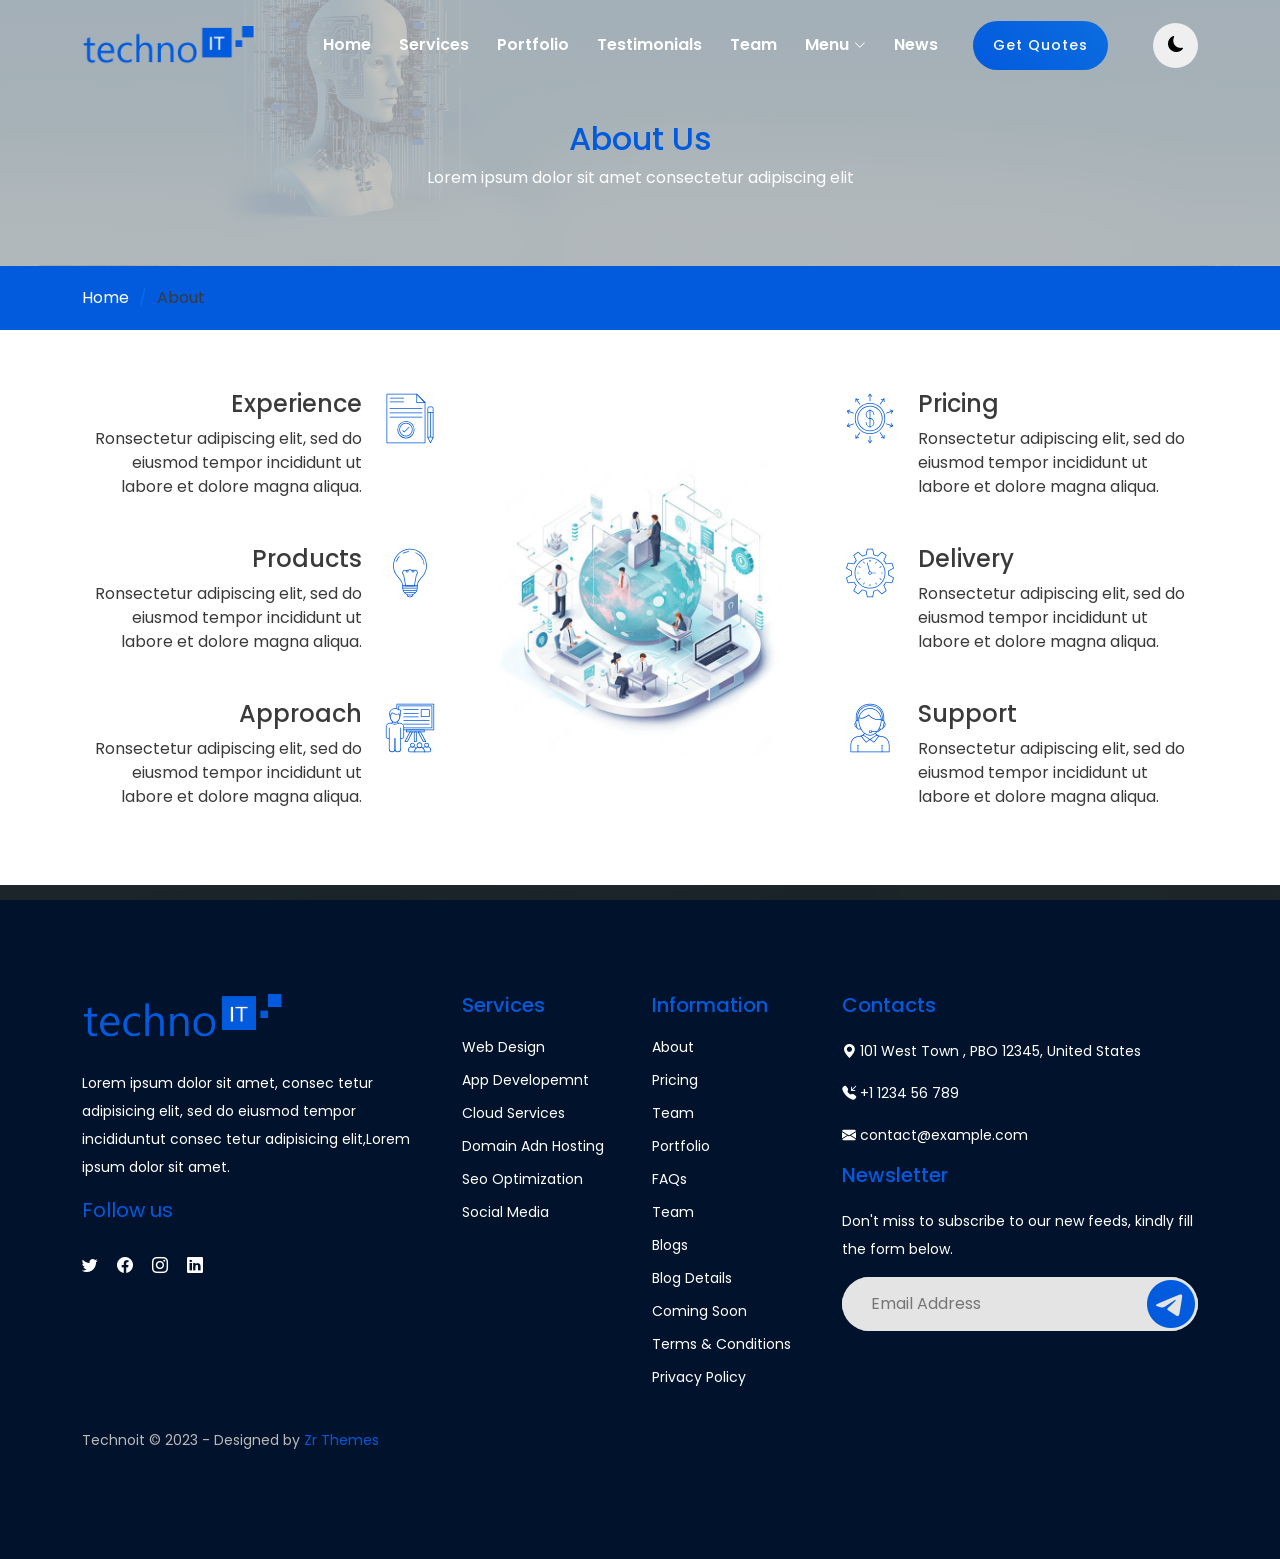
==== about.html @ 271ff6f7 "a" ====
<!DOCTYPE html>
<html lang="zxx">
  <head>
  <meta charset="utf-8">
  <meta content="width=device-width, initial-scale=1.0" name="viewport">

  <title>Technoit - IT Solutions & Business Services Multipurpose Responsive Website Template</title>
  <meta content="" name="Technoit - IT Solutions & Business Services Multipurpose Responsive Website Template">
  <meta name="description" content="Technoit - IT Solutions & Business Services Multipurpose Responsive Website Template">
  <meta http-equiv="X-UA-Compatible" content="ie=edge">
  <meta content="" name="ZRTHEMES">

  <!-- Favicons -->
  <link href="assets/images/favicon.png" rel="icon">
  <link href="assets/images/apple-touch-icon.png" rel="apple-touch-icon">

  <!-- Google Fonts -->
  <link href="https://fonts.googleapis.com/css2?family=Open+Sans:ital,wght@0,300;0,400;0,500;0,600;0,700;1,300;1,400;1,600;1,700&amp;family=Montserrat:ital,wght@0,300;0,400;0,500;0,600;0,700;1,300;1,400;1,500;1,600;1,700&amp;family=Raleway:ital,wght@0,300;0,400;0,500;0,600;0,700;1,300;1,400;1,500;1,600;1,700&amp;display=swap" rel="stylesheet">
  <link rel="preconnect" href="https://fonts.googleapis.com">
  <link rel="preconnect" href="https://fonts.gstatic.com" crossorigin="">
  <link href="https://fonts.googleapis.com/css2?family=Oswald:wght@500&amp;display=swap" rel="stylesheet">
  <link href="https://fonts.googleapis.com/css2?family=Poppins:wght@300;400&amp;display=swap" rel="stylesheet">
  <!-- Vendor CSS Files -->
  <link href="assets/vendor/aos/aos.css" rel="stylesheet">
  <link href="assets/stylesheets/font-awesome.min.css" rel="stylesheet">
  <link href="assets/vendor/swiper/swiper-bundle.min.css" rel="stylesheet">
  <link href="assets/vendor/glightbox/css/glightbox.min.css" rel="stylesheet">
  <link href="assets/vendor/bootstrap/css/bootstrap.min.css" rel="stylesheet">
  <link href="assets/vendor/bootstrap-icons/bootstrap-icons.css" rel="stylesheet">
  <!-- Main CSS File -->
  <link href="assets/stylesheets/styles.css" rel="stylesheet">


</head>

<body>

  <header id="header" class="header d-flex align-items-center sticked stikcy-menu">
    <div class="container-fluid container-xl d-flex align-items-center justify-content-between">
      <a href="index.html" class="logo d-flex align-items-center">
        <img src="assets/images/logo.png" alt="logo">
      </a>
      <nav id="navbar" class="navbar">
        <ul>
          <li><a href="index.html" class="">Home</a></li>
          <li><a href="services.html" class="">Services</a></li>
          <li><a href="portfolio.html" class="">Portfolio</a></li>
          <li><a href="testimonials.html" class="">Testimonials</a></li>
          <li><a href="team.html" class="">Team</a></li>
          <li class="dropdown"><a href="#"><span>Menu</span> <i class="bi bi-chevron-down dropdown-indicator"></i></a>
            <ul>
              <li><a href="about.html">About</a></li>
              <li><a href="packages.html">Pricing</a></li>
              <li><a href="faqs.html">FAQs</a></li>
              <li><a href="privacy-policy.html">Terms &amp; Conditions</a></li>
              <li><a href="privacy-policy.html">Privacy Policy</a></li>
              <li><a href="blogs.html">Blogs</a></li>
              <li><a href="blog-details.html">Blog Detail Page</a></li>
            </ul>
          </li>
          <li><a href="blogs.html">News</a></li>
        </ul>
      </nav><!-- .navbar -->
      <a href="contact.html" class="btn-get-started hide-on-mobile">Get Quotes</a>
      <button id="darkmode-button"><i class="bi bi-moon-fill"></i></button>
      <i class="mobile-nav-toggle mobile-nav-show bi bi-list"></i>
      <i class="mobile-nav-toggle mobile-nav-hide d-none bi bi-x"></i>
    </div>
  </header>
  <!-- End Header -->

  <!--  Breadcrumbs  -->
  <div class="breadcrumbs">
    <div class="page-header d-flex align-items-center">
      <div class="container position-relative">
        <div class="row d-flex justify-content-center">
          <div class="col-lg-6 text-center">
            <h2>About Us</h2>
            <p>Lorem ipsum dolor sit amet consectetur adipiscing elit</p>
          </div>
        </div>
      </div>
    </div>
    <nav>
      <div class="container">
        <ol>
          <li><a href="index.html">Home</a></li>
          <li>About</li>
        </ol>
      </div>
    </nav>
  </div><!-- End Breadcrumbs -->

  <main id="main">

    <div class="single-page">
      
      <!-- Featured -->
    <section>
      <div class="container" id="featured">
       <div class="row">
        <!-- start  left -->
        <div class="col-md-4 left">
          <div class="list-wrap" data-aos="fade-up" data-aos-delay="100">
            <div class="description">
              <h4>Experience</h4>
              <p>Ronsectetur adipiscing elit, sed do eiusmod tempor incididunt ut labore et dolore magna aliqua.</p>
            </div>
              <div class="icon">
                <img src="assets/images/icons/icon-1.svg" alt="icon">
              </div>
           </div>
          
          <div class="list-wrap" data-aos="fade-up" data-aos-delay="400">
            <div class="description">
              <h4>Products</h4>
              <p>Ronsectetur adipiscing elit, sed do eiusmod tempor incididunt ut labore et dolore magna aliqua.</p>
            </div>
              <div class="icon">
                <img src="assets/images/icons/icon-2.svg" alt="icon">
              </div>
         </div>
          
          
          <div class="list-wrap" data-aos="fade-up" data-aos-delay="500">
            <div class="description">
              <h4>Approach</h4>
              <p>Ronsectetur adipiscing elit, sed do eiusmod tempor incididunt ut labore et dolore magna aliqua.</p>
            </div>
            <div class="icon">
              <img src="assets/images/icons/icon-3.svg" alt="icon">
            </div>
          </div>
        </div>
        <!-- end  left -->
         
        <!-- start  center -->
        <div class="col-md-4 p-4 p-sm-5 center">
          <div class="list-center-wrap" data-aos="fade-up" data-aos-delay="100">
            <div class="center-icon">
              <img src="assets/images/features.jpg" alt="icon">
            </div>
          </div>
        </div>
        <!-- end  center -->
        <!-- start  right -->
        <div class="col-md-4 right">
          <div class="list-wrap" data-aos="fade-up" data-aos-delay="100">
            <div class="icon">
              <img src="assets/images/icons/icon-4.svg" alt="icon">
            </div>
            <div class="description">
              <h4>Pricing</h4>
              <p>Ronsectetur adipiscing elit, sed do eiusmod tempor incididunt ut labore et dolore magna aliqua.</p>
            </div>
         </div>
          
          <div class="list-wrap" data-aos="fade-up" data-aos-delay="200">
            <div class="icon">
              <img src="assets/images/icons/icon-5.svg" alt="icon">
            </div>
            <div class="description">
              <h4>Delivery</h4>
              <p>Ronsectetur adipiscing elit, sed do eiusmod tempor incididunt ut labore et dolore magna aliqua.</p>
            </div>
          </div>
          
          
          <div class="list-wrap" data-aos="fade-up" data-aos-delay="500">
            <div class="icon">
              <img src="assets/images/icons/icon-6.svg" alt="icon">
            </div>
            <div class="description">
              <h4>Support</h4>
              <p>Ronsectetur adipiscing elit, sed do eiusmod tempor incididunt ut labore et dolore magna aliqua.</p>
            </div>
           </div>
        </div>
        <!-- end  right -->
       </div>
      
     </div>
 </section>
 <!-- Featured -->

    </div>

  </main><!-- End #main -->

  <!--  Footer  -->
  <footer id="footer" class="footer-section">
    <div class="container">
        <div class="footer-content pt-5 pb-5">
            <div class="row">
                <div class="col-xl-4 col-lg-4 mb-50">
                    <div class="footer-widget">
                        <div class="footer-logo">
                            <a href="index.html" class="logo d-flex align-items-center">
                              <img src="assets/images/logo.png" alt="logo">
                            </a>
                        </div>
                        <div class="footer-text">
                            <p>Lorem ipsum dolor sit amet, consec tetur adipisicing elit, sed do eiusmod tempor incididuntut consec tetur adipisicing
                            elit,Lorem ipsum dolor sit amet.</p>
                        </div>
                        <div class="footer-social-icon">
                            <span>Follow us</span>
                            <a href="#" class="twitter"><i class="bi bi-twitter"></i></a>
                            <a href="#" class="facebook"><i class="bi bi-facebook"></i></a>
                            <a href="#" class="instagram"><i class="bi bi-instagram"></i></a>
                            <a href="#" class="linkedin"><i class="bi bi-linkedin"></i></a>
                        </div>
                    </div>
                </div>
                
                <div class="col-lg-2 col-md-6 col-sm-12 footer-column">
                      <div class="service-widget footer-widget">
                        <div class="footer-widget-heading">
                            <h3>Services</h3>
                        </div>
                          <ul class="list">
                              <li><a href="services.html">Web Design</a></li>
                              <li><a href="services.html">App Developemnt</a></li>
                              <li><a href="services.html">Cloud Services</a></li>
                              <li><a href="services.html">Domain adn Hosting</a></li>
                              <li><a href="services.html">Seo Optimization</a></li>
                              <li><a href="services.html">Social Media</a></li>
                          </ul>
                      </div>
                  </div>
                  <div class="col-lg-2 col-md-6 col-sm-12 footer-column">
                      <div class="service-widget footer-widget">
                        <div class="footer-widget-heading">
                            <h3>Information</h3>
                        </div>
                          <ul class="list">
                            <li><a href="about.html">About</a></li>
                            <li><a href="packages.html">Pricing</a></li>
                            <li><a href="team.html">Team</a></li>
                            <li><a href="porfolio.html">Portfolio</a></li>
                            <li><a href="faq.html">FAQs</a></li>
                            <li><a href="team.html">Team</a></li>
                            <li><a href="blogs.html">Blogs</a></li>
                            <li><a href="blogs-details.html">Blog Details</a></li>
                            <li><a href="coming-soon.html">Coming Soon</a></li>
                            <li><a href="privacy-policy.html">Terms & Conditions</a></li>
                            <li><a href="privacy-policy.html">Privacy Policy</a></li>
                          </ul>
                      </div>
                  </div>
                <div class="col-xl-4 col-lg-4 col-md-6 mb-50">
                    <div class="contact-widget footer-widget">
                        <div class="footer-widget-heading">
                            <h3>Contacts</h3>
                        </div>
                          <div class="footer-text">
                              <p><i class="bi bi-geo-alt-fill mr-15"></i> 101 West Town , PBO 12345, United States</p>
                              <p><i class="bi bi-telephone-inbound-fill mr-15"></i> +1 1234 56 789</p>
                              <p><i class="bi bi-envelope-fill mr-15"></i> contact@example.com</p>
                          </div>
                    </div>
                    <div class="footer-widget">
                        <div class="footer-widget-heading">
                            <h3>Newsletter</h3>
                        </div>
                        <div class="footer-text mb-25">
                            <p>Don't miss to subscribe to our new feeds, kindly fill the form below.</p>
                        </div>
                        <div class="subscribe-form">
                            <form action="#">
                                <input type="text" placeholder="Email Address">
                                <button><i class="bi bi-telegram"></i></button>
                            </form>
                        </div>
                    </div>
                </div>
            </div>
            <div class="row">
                <div class="col-xl-6 col-lg-6 text-left text-lg-left">
                    <div class="copyright-text">
                        <p>Technoit © 2023 - Designed by <a href="https://www.templatemonster.com/authors/zrthemes/">Zr Themes</a></p>
                    </div>
                </div>
            </div>
        </div>
    </div>
  </footer>
  <!-- End Footer -->

  <a href="#" class="scroll-top d-flex align-items-center justify-content-center active">
    <i class="bi bi-arrow-up-short"></i>
  </a>

  <div id="preloader"></div>

  <!-- Vendor JS Files -->
  <script src="assets/javascripts/jquery.min.js"></script>
  <script src="assets/vendor/glightbox/js/glightbox.min.js"></script>
  <script src="assets/vendor/bootstrap/js/bootstrap.bundle.min.js"></script>
  <script src="assets/vendor/aos/aos.js"></script>
  <script src="assets/vendor/swiper/swiper-bundle.min.js"></script>
  <script src="assets/javascripts/plugins.js"></script>
  <script src="assets/javascripts/purecounter_vanilla.js"></script>
  <script src="assets/javascripts/validator.min.js"></script>
  <script src="assets/javascripts/contactform.js"></script>
  <script src="assets/javascripts/particles.min.js"></script>
  <script src="assets/javascripts/script.js"></script>

  <!-- Template Main JS File -->
  <script src="assets/javascripts/main.js"></script>



</body></html>
---- assets/stylesheets/styles.css ----
/*------------------------------------------------------------
    Template name    : Technoit - IT Solutions & Business Services Multipurpose Responsive Website Template
    Author           : ZRTHEMES
    Version          : 2.0
    File Description : Main css file of the template
--------------------------------------------------------------*/

/*--------------------------------------------------------------
# General
--------------------------------------------------------------*/

:root {
  --font-default:
  'Poppins', sans-serif;
  --font-primary:
  'Poppins', sans-serif;
  --font-secondary:
  'Poppins', sans-serif;
  scroll-behavior: smooth;
  --color-bg: #025add;
  --hero-overlay-color: transparent;
  --menu-color: #ffffff;
  --theme-color: #025add;
  --border-color: #e2e2e2;
  --theme-color-dark: #f8f8f8;
  --text-color: #3a3a3a;
  --hero-text-color: #ffffff;
  --text-white-color: #ffffff;
  --text-grey-color: #3a3a3a;
  --text-theme-color: #025add;
  --light-color: #ffffff;
  --color-default: #3a3a3a;
  --color-primary: #025add;
  --color-secondary: #0c6de0;
  --color-start: #3a3a3a;
  --color-end: #3a3a3a;
  --hero-card-bg: rgb(228 227 223 / 17%);
  --box-shadow-color: rgb(82 90 101 / 10%);
}

:root.dark {
  --menu-color-bg: #565656;
  --color-bg: #000000;
  --hero-overlay-color: #000000;
  --menu-color: #ffffff;
  --theme-color: #000000;
  --border-color: #14929a;
  --theme-color-dark: #2c2c2c;
  --text-color: #ffffff;
  --hero-text-color: #ffffff;
  --text-white-color: #ffffff;
  --text-grey-color: #565656;
  --text-theme-color: #14929a;
  --light-color: #000000;
  --color-default: #000000;
  --color-primary: #000000;
  --color-secondary: #000000;
  --color-start: #000000;
  --color-end: #000000;
  --hero-card-bg: rgb(0 0 0 / 83%);
  --box-shadow-color: rgb(20 146 154 / 49%);
}

body {
  font-family: var(--font-default);
  color: var(--text-color);
  background: var(--theme-color);
  transition: 0.5s background ease;
}

body.dark {
  --menu-color-bg: #ffffff;
  --color-bg: #000000;
  --hero-overlay-color: #000000;
  --menu-color: #ffffff;
  --border-color: #025add;
  --theme-color-dark: #151515;
  --text-color: #ffffff;
  --text-white-color: #ffffff;
  --text-grey-color: #565656;
  --text-theme-color: #025add;
  --light-color: #000000;
  --color-default: #000000;
  --color-secondary: #0c6de0;
  --color-start: #000000;
  --color-end: #000000; 
  --hero-card-bg: rgb(0 0 0 / 83%);
  --box-shadow-color: rgb(12 109 224 / 69%);
}


#darkmode-button{
    border-radius: 50%;
    border: none;
    outline: none;
    display: grid;
    place-items: center;
    width: 45px;
    height: 45px;
    margin-left: 10px;
}

a {
  color: var(--color-primary);
  text-decoration: none;
}

a:hover {
  color: var(--color-primary);
  text-decoration: none;
}

h1,
h2,
h3,
h4,
h5,
h6 {
  font-family: var(--font-primary);
}

.toggle-container {
  position: relative;
}

.theme-btn {
  width: 6em;
  height: 6em;
  padding: 0.5em;
  border-radius: 50%;
  cursor: pointer;
  border: none;
  background-color: transparent;
}

.theme-btn img {
  height: 100%;
  width: 100%;
  object-fit: cover;
}

.theme-btn.light {
  display: none;
}

.dark .theme-btn.dark {
  display: none;
}

.dark .theme-btn.light {
  display: block;
}

.hide-on-mobile{
  display: block;
}

/*--------------------------------------------------------------
# Sections & Section Header
--------------------------------------------------------------*/
section {
  padding: 60px 0;
  overflow: hidden;
}

.section{
  padding: 60px 0;
  overflow: hidden;
  background: var(--light-color);
}

.section-grey{
  padding: 90px 0;
  overflow: hidden;
  background: var(--theme-color-dark);
}

.sections-bg {
  background-color: var(--theme-color-dark);
}

.section-header {
  text-align: center;
  padding-bottom: 60px;
}

.section-header h2 {
  font-size: 32px;
  position: relative;
  color: var(--color-primary);
}

.section-header p {
  margin-bottom: 0;
  color: #b8651d;
}

img {
  transition: 0.3s;
}

img:hover {
  transform: scale(1.1);
}

.fill-btn{
  font-family: var(--font-primary);
  font-weight: 500;
  font-size: 15px;
  letter-spacing: 1px;
  display: inline-block;
  padding: 14px 40px;
  border-radius: 50px;
  border: 0;
  transition: 0.3s;
  color: var(--text-white-color);
  background: linear-gradient(45deg, var(--color-primary), var(--color-secondary));
  box-shadow: 0 0 15px rgba(0, 0, 0, 0.08);
}

.fill-btn:hover {background: linear-gradient(45deg, var(--color-secondary), var(--color-primary));color: var(--text-white-color);}

/*--------------------------------------------------------------
# Breadcrumbs
--------------------------------------------------------------*/
.breadcrumbs .page-header {
  padding: 120px 0 60px 0;
  min-height: 20vh;
  background: url(../images/page-header-bg.png) center bottom;
  background-size: cover;
  border-radius: 0px;
  overflow: hidden;
  position: relative;
}
.breadcrumbs .page-header:before {
    content: "";
    position: absolute;
    left: 0;
    bottom: 0;
    top: 0;
    right: 0;
    width: 100%;
    height: 100%;
    background: linear-gradient(360deg,var(--light-color), var(--light-color));
    z-index: 0;
    opacity: 0.6;
}

.breadcrumbs .page-header h2 {
  color: var(--color-primary);
}

.breadcrumbs .page-header p {
  color: var(--menu-color);
}

.breadcrumbs nav {
  background-color: var(--theme-color);
  padding: 20px 0;
}

.breadcrumbs nav ol {
  display: flex;
  flex-wrap: wrap;
  list-style: none;
  margin: 0;
  padding: 0;
  font-size: 16px;
  color: var(--color-default);
}

.breadcrumbs nav ol a {
  color: var(--text-white-color);
  transition: 0.3s;
}

.breadcrumbs nav ol a:hover {
  text-decoration: underline;
}

.breadcrumbs nav ol li+li {
  padding-left: 10px;
}

.breadcrumbs nav ol li+li::before {
  display: inline-block;
  padding-right: 10px;
  color: var(--color-secondary);
  content: "/";
}

/*--------------------------------------------------------------
# Scroll top button
--------------------------------------------------------------*/
.scroll-top {
  position: fixed;
  visibility: hidden;
  opacity: 0;
  right: 15px;
  bottom: -15px;
  z-index: 99999;
  background: var(--color-primary);
  width: 44px;
  height: 44px;
  border-radius: 50px;
  transition: all 0.4s;
}

.scroll-top i {
  font-size: 24px;
  color: #fff;
  line-height: 0;
}

.scroll-top:hover {
  background: rgb(16 16 16 / 80%);
  color: #fff;
}

.scroll-top.active {
  visibility: visible;
  opacity: 1;
  bottom: 15px;
}

/*--------------------------------------------------------------
# Preloader
--------------------------------------------------------------*/
#preloader {
  position: fixed;
  inset: 0;
  z-index: 999999;
  overflow: hidden;
  background: var(--color-primary);
  transition: all 0.6s ease-out;
}

#preloader:before {
  content: "";
  position: fixed;
  top: calc(48% - 3px);
  left: calc(48% - 3px);
  border: 2px solid #fff;
  border-color: var(--light-color) transparent var(--light-color) transparent;
  border-radius: 50%;
  width: 60px;
  height: 60px;
  -webkit-animation: animate-preloader 1.5s linear infinite;
  animation: animate-preloader 1.5s linear infinite;
}

@-webkit-keyframes animate-preloader {
  0% {
    transform: rotate(0deg);
  }

  100% {
    transform: rotate(360deg);
  }
}

@keyframes animate-preloader {
  0% {
    transform: rotate(0deg);
  }

  100% {
    transform: rotate(360deg);
  }
}

/*--------------------------------------------------------------
# Disable aos animation delay on mobile devices
--------------------------------------------------------------*/
@media screen and (max-width: 768px) {
  [data-aos-delay] {
    transition-delay: 0 !important;
  }
  .hide-on-mobile{
    display: none !important;
  }
}

/*--------------------------------------------------------------
# Header
--------------------------------------------------------------*/
.topbar {
  background: #00796b;
  height: 40px;
  font-size: 14px;
  transition: all 0.5s;
  color: #fff;
  padding: 0;
}

.topbar .contact-info i {
  font-style: normal;
  color: #fff;
  line-height: 0;
}

.topbar .contact-info i a,
.topbar .contact-info i span {
  padding-left: 5px;
  color: #fff;
}

@media (max-width: 575px) {

  .topbar .contact-info i a,
  .topbar .contact-info i span {
    font-size: 13px;
  }
}

.topbar .contact-info i a {
  line-height: 0;
  transition: 0.3s;
}

.topbar .contact-info i a:hover {
  color: #fff;
  text-decoration: underline;
}

.topbar .social-links a {
  color: rgba(255, 255, 255, 0.7);
  line-height: 0;
  transition: 0.3s;
  margin-left: 20px;
}

.topbar .social-links a:hover {
  color: #fff;
}

.header {
  transition: all 0.5s;
  z-index: 997;
  height: 90px;
}

.header.sticked {
  position: fixed;
  top: 0;
  right: 0;
  left: 0;
  height: 90px;
}

.header .logo img {
  max-height: 40px;
  margin-right: 6px;
}

.header.stikcy-menu {
  background: var(--light-color);
}
.header.stikcy-menu .logo h1{
  color: var(--color-primary);
}

.header .logo h1 {
  font-size: 30px;
  margin: 0;
  letter-spacing: 0.8px;
  color: var(--color-primary);
  font-family: var(--font-primary);
}

.header .logo h1 span {
  color: var(--color-primary);
}

.sticked-header-offset {
  margin-top: 0;
}

section {background: var(--light-color);}

/*--------------------------------------------------------------
# Desktop Navigation
--------------------------------------------------------------*/
@media (min-width: 1280px) {
  .navbar {
    padding: 0;
  }

  .navbar ul {
    margin: 0;
    padding: 0;
    display: flex;
    list-style: none;
    align-items: center;
  }

  .navbar li {
    position: relative;
  }

  .navbar>ul>li {
    white-space: nowrap;
    padding: 10px 0 10px 28px;
  }

  .navbar a,
  .navbar a:focus {
    display: flex;
    align-items: center;
    justify-content: space-between;
    font-family: var(--font-secondary);
    font-size: 16px;
    font-weight: 600;
    color: var(--menu-color);
    white-space: nowrap;
    transition: 0.3s;
    position: relative;
  }

  .stikcy-menu .navbar a{
    color: var(--text-color);
  }

  .navbar a i,
  .navbar a:focus i {
    font-size: 12px;
    line-height: 0;
    margin-left: 5px;
  }

  .navbar a:hover:before,
  .navbar li:hover>a:before,
  .navbar .active:before {
    visibility: visible;
    width: 100%;
  }

  .navbar a:hover,
  .navbar .active,
  .navbar .active:focus,
  .navbar li:hover>a {
    color: var(--color-primary);
  }

  .navbar .dropdown ul {
    display: block;
    position: absolute;
    left: 28px;
    top: calc(100% + 30px);
    margin: 0;
    padding: 10px 0;
    z-index: 99;
    opacity: 0;
    visibility: hidden;
    background: var(--light-color);
    box-shadow: 0px 0px 30px rgba(127, 137, 161, 0.25);
    transition: 0.3s;
    border-radius: 0px;
  }

  .navbar .dropdown ul li {
    min-width: 200px;
  }

  .navbar .dropdown ul a {
    padding: 10px 20px;
    font-size: 15px;
    font-weight: 400;
    color: var(--text-color);
  }

  .navbar .dropdown ul a i {
    font-size: 12px;
  }

  .navbar .dropdown ul a:hover,
  .navbar .dropdown ul .active:hover,
  .navbar .dropdown ul li:hover>a {
    color: var(--color-primary);
  }

  .navbar .dropdown:hover>ul {
    opacity: 1;
    top: 100%;
    visibility: visible;
  }

  .navbar .dropdown .dropdown ul {
    top: 0;
    left: calc(100% - 30px);
    visibility: hidden;
  }

  .navbar .dropdown .dropdown:hover>ul {
    opacity: 1;
    top: 0;
    left: 100%;
    visibility: visible;
  }
}

@media (min-width: 1280px) and (max-width: 1366px) {
  .navbar .dropdown .dropdown ul {
    left: -90%;
  }

  .navbar .dropdown .dropdown:hover>ul {
    left: -100%;
  }
}

@media (min-width: 1280px) {

  .mobile-nav-show,
  .mobile-nav-hide {
    display: none;
  }
}

/*--------------------------------------------------------------
# Mobile Navigation
--------------------------------------------------------------*/
@media (max-width: 1279px) {
  .navbar {
    position: fixed;
    top: 0;
    right: -100%;
    width: 100%;
    max-width: 400px;
    bottom: 0;
    transition: 0.3s;
    z-index: 9997;
  }

  .navbar ul {
    position: absolute;
    inset: 0;
    padding: 50px 0 10px 0;
    margin: 0;
    background: var(--color-primary);
    overflow-y: auto;
    transition: 0.3s;
    z-index: 9998;
  }

  .navbar a,
  .navbar a:focus {
    display: flex;
    align-items: center;
    justify-content: space-between;
    padding: 10px 20px;
    font-family: var(--font-primary);
    font-size: 15px;
    color: rgb(255 255 255);
    white-space: nowrap;
    transition: 0.3s;
  }

  .navbar a i,
  .navbar a:focus i {
    font-size: 12px;
    line-height: 0;
    margin-left: 5px;
  }

  .navbar a:hover,
  .navbar .active,
  .navbar .active:focus,
  .navbar li:hover>a {
    color: #fff;
  }

  .navbar .getstarted,
  .navbar .getstarted:focus {
    background: var(--color-primary);
    padding: 8px 20px;
    border-radius: 4px;
    margin: 15px;
    color: #fff;
  }

  .navbar .getstarted:hover,
  .navbar .getstarted:focus:hover {
    color: #fff;
    background: rgba(0, 131, 116, 0.8);
  }

  .navbar .dropdown ul,
  .navbar .dropdown .dropdown ul {
    position: static;
    display: none;
    padding: 10px 0;
    margin: 10px 20px;
    transition: all 0.5s ease-in-out;
    background-color: var(--color-primary);
  }

  .navbar .dropdown>.dropdown-active,
  .navbar .dropdown .dropdown>.dropdown-active {
    display: block;
  }

  .mobile-nav-show {
    color: var(--color-primary);
    font-size: 28px;
    cursor: pointer;
    line-height: 0;
    transition: 0.5s;
    z-index: 9999;
    margin-right: 10px;
  }

  .mobile-nav-hide {
    color: #fff;
    font-size: 32px;
    cursor: pointer;
    line-height: 0;
    transition: 0.5s;
    position: fixed;
    right: 20px;
    top: 20px;
    z-index: 9999;
  }

  .mobile-nav-active {
    overflow: hidden;
  }

  .mobile-nav-active .navbar {
    right: 0;
  }

  .mobile-nav-active .navbar:before {
    content: "";
    position: fixed;
    inset: 0;
    background: rgb(0 0 0 / 80%);
    z-index: 9996;
  }
}

/*--------------------------------------------------------------
# Featured Section
--------------------------------------------------------------*/

.left {
  text-align: right;
}
.right {
  text-align: left;
}
.list-wrap{
  display: flex;
  gap: 20px;
  margin-bottom: 30px;
}
.list-wrap p{
  color: var(--text-color);
}
.list-wrap:nth-child(3),
.list-wrap:nth-child(6){
  margin-bottom: 0;
}

.list-wrap .description h4{
  color: var(--text-color);
}

.icon {
  width: 150px;
  text-align: center;
  height: 100px;
  border-radius: 50%;
}
.icon svg{
  width: 100%;
}
.list-center-wrap{
  display: flex;
  gap: 20px;
  align-items: center;
  justify-content: center;
  vertical-align: middle;
  height: 100%;
}
.center-icon{
  width: 100%;
  text-align: center;
}
.center-icon img{
  width: 100%;
  border-radius: 20px;
  opacity: 0.9;
}

/*--------------------------------------------------------------
# About Us Section
--------------------------------------------------------------*/
.about h3 {
  font-size: 28px;
  margin-bottom: 20px;
  font-family: var(--font-secondary);
}

.about .call-us {
  left: 10%;
  right: 10%;
  bottom: 0;
  background-color: #fff;
  box-shadow: 0px 2px 25px rgba(0, 0, 0, 0.08);
  padding: 20px;
  text-align: center;
}

.about .call-us h4 {
  font-size: 24px;
  margin-bottom: 5px;
}

.about .call-us p {
  font-size: 28px;
  color: var(--color-primary);
}

.about .content ul {
  list-style: none;
  padding: 0;
}

.about .content ul li {
  padding: 0 0 10px 30px;
  position: relative;
}

.about .content ul i {
  position: absolute;
  font-size: 20px;
  left: 0;
  top: -3px;
  color: var(--color-primary);
}

.about .content p:last-child {
  margin-bottom: 0;
}

.about .play-btn {
  width: 94px;
  height: 94px;
  background: radial-gradient(var(--color-primary) 50%, rgba(0, 131, 116, 0.4) 52%);
  border-radius: 50%;
  display: block;
  position: absolute;
  left: calc(50% - 47px);
  top: calc(50% - 47px);
  overflow: hidden;
}

.about .play-btn:before {
  content: "";
  position: absolute;
  width: 120px;
  height: 120px;
  -webkit-animation-delay: 0s;
  animation-delay: 0s;
  -webkit-animation: pulsate-btn 2s;
  animation: pulsate-btn 2s;
  -webkit-animation-direction: forwards;
  animation-direction: forwards;
  -webkit-animation-iteration-count: infinite;
  animation-iteration-count: infinite;
  -webkit-animation-timing-function: steps;
  animation-timing-function: steps;
  opacity: 1;
  border-radius: 50%;
  border: 5px solid rgba(0, 131, 116, 0.7);
  top: -15%;
  left: -15%;
  background: rgba(198, 16, 0, 0);
}

.about .play-btn:after {
  content: "";
  position: absolute;
  left: 50%;
  top: 50%;
  transform: translateX(-40%) translateY(-50%);
  width: 0;
  height: 0;
  border-top: 10px solid transparent;
  border-bottom: 10px solid transparent;
  border-left: 15px solid #fff;
  z-index: 100;
  transition: all 400ms cubic-bezier(0.55, 0.055, 0.675, 0.19);
}

.about .play-btn:hover:before {
  content: "";
  position: absolute;
  left: 50%;
  top: 50%;
  transform: translateX(-40%) translateY(-50%);
  width: 0;
  height: 0;
  border: none;
  border-top: 10px solid transparent;
  border-bottom: 10px solid transparent;
  border-left: 15px solid #fff;
  z-index: 200;
  -webkit-animation: none;
  animation: none;
  border-radius: 0;
}

.about .play-btn:hover:after {
  border-left: 15px solid var(--color-primary);
  transform: scale(20);
}

@-webkit-keyframes pulsate-btn {
  0% {
    transform: scale(0.6, 0.6);
    opacity: 1;
  }

  100% {
    transform: scale(1, 1);
    opacity: 0;
  }
}

@keyframes pulsate-btn {
  0% {
    transform: scale(0.6, 0.6);
    opacity: 1;
  }

  100% {
    transform: scale(1, 1);
    opacity: 0;
  }
}
.img-frame {
  position: relative;
  background: #f6f6f6;
  background-size: contain;
  padding: 9%;
}
.bar {
  background-color: #f1f1f1;
  padding: 1px;
  border-radius: 15px;
  margin-bottom: 20px;
  font-size: 12px;
  color: var(--light-color);
}

.bar::before {
  content: attr(data-skill);
  background-color: var(--color-primary);
  display: inline-block;
  padding: 5px 0 5px 10px;
  border-radius: inherit;
  animation: load 2s 0s;
  -webkit-animation: load 2s 0s;
  -moz-animation: load 2s 0s;
  -o-animation: load 2s 0s;
}

.bar.front::before {
  background-color: var(--color-primary);
}

.bar.back::before {
  background-color: var(--color-primary);
}

.bar.learning::before {
  width: calc(20% - 10px);
}

.bar.basic::before {
  width: calc(40% - 10px);
}

.bar.intermediate::before {
  width: calc(60% - 10px);
}

.bar.advanced::before {
  width: calc(80% - 10px);
}

.bar.expert::before {
  width: calc(100% - 10px);
}

/*--------------------------------------------------------------
# Clients Section
--------------------------------------------------------------*/
.clients {
  padding: 90px 0;
}

.clients .swiper {
  padding: 10px 0;
}

.clients .swiper-slide img {
  transition: 0.3s;
  filter: grayscale(1);
  opacity: 1;
  border-radius: 8px;
}

.clients .swiper-slide img:hover {
  transform: scale(1.1);
}

.clients .swiper-pagination {
  margin-top: 20px;
  position: relative;
}

.clients .swiper-pagination .swiper-pagination-bullet {
  width: 12px;
  height: 12px;
  background-color: #fff;
  opacity: 1;
  background-color: #ddd;
}

.clients .swiper-pagination .swiper-pagination-bullet-active {
  background-color: var(--color-primary);
}


/*--------------------------------------------------------------
# Call To Action Section
--------------------------------------------------------------*/
.call-to-action {
  background: url(../images/hero-bg.png) center left;
  background-size: cover;
  padding: 150px 0px;
  border-radius: 0px;
  overflow: hidden;
  position: relative;
  background-attachment: fixed;
}

.call-to-action h3 {
  color: #fff;
  font-size: 28px;
  margin-bottom: 20px;
}

.call-to-action p {
  color: #fff;
  margin-bottom: 20px;
}

.call-to-action .play-btn {
  width: 94px;
  height: 94px;
  margin-bottom: 20px;
  background: radial-gradient(var(--color-primary) 50%, rgba(0, 131, 116, 0.4) 52%);
  border-radius: 50%;
  display: inline-block;
  position: relative;
  overflow: hidden;
}

.call-to-action .play-btn:before {
  content: "";
  position: absolute;
  width: 120px;
  height: 120px;
  -webkit-animation-delay: 0s;
  animation-delay: 0s;
  -webkit-animation: pulsate-btn 2s;
  animation: pulsate-btn 2s;
  -webkit-animation-direction: forwards;
  animation-direction: forwards;
  -webkit-animation-iteration-count: infinite;
  animation-iteration-count: infinite;
  -webkit-animation-timing-function: steps;
  animation-timing-function: steps;
  opacity: 1;
  border-radius: 50%;
  border: 5px solid rgba(0, 131, 116, 0.7);
  top: -15%;
  left: -15%;
  background: rgba(198, 16, 0, 0);
}

.call-to-action:before {
  content: "";
  position: absolute;
  left: 0;
  bottom: 0;
  top: 0;
  right: 0;
  width: 100%;
  height: 100%;
  background: #000000;
  z-index: 0;
  opacity: 0.6;
}

.call-to-action .play-btn:hover:before {
  content: "";
  position: absolute;
  left: 50%;
  top: 50%;
  transform: translateX(-40%) translateY(-50%);
  width: 0;
  height: 0;
  border: none;
  border-top: 10px solid transparent;
  border-bottom: 10px solid transparent;
  border-left: 15px solid #fff;
  z-index: 200;
  -webkit-animation: none;
  animation: none;
  border-radius: 0;
}

.call-to-action .play-btn:hover:after {
  border-left: 15px solid var(--color-primary);
  transform: scale(20);
}

.call-to-action .cta-btn {
  font-family: var(--font-primary);
  font-weight: 500;
  font-size: 16px;
  letter-spacing: 1px;
  display: inline-block;
  padding: 12px 48px;
  border-radius: 50px;
  transition: 0.5s;
  margin: 10px;
  color: #fff;
  background: linear-gradient(45deg, var(--color-primary), var(--color-secondary));
}

.call-to-action .cta-btn:hover {
  background: linear-gradient(45deg, var(--color-secondary), var(--color-primary));
}

@keyframes pulsate-btn {
  0% {
    transform: scale(0.6, 0.6);
    opacity: 1;
  }

  100% {
    transform: scale(1, 1);
    opacity: 0;
  }
}


/*--------------------------------------------------------------
# Testimonials Section
--------------------------------------------------------------*/
.testimonials .testimonial-wrap {
  padding-left: 10px;
}

.testimonials .testimonial-item {
  box-sizing: content-box;
  padding: 30px;
  margin: 30px 10px;
  position: relative;
  border-radius: 10px;
  display: flex;
  flex-direction: column;
  box-shadow: -1px 5px 20px 0px var(--box-shadow-color);
}
.testimonials .testimonial-item .info-box{
  min-width: 276px;
}

.testimonials .testimonial-item .testimonial-img {
  width: 90px;
  border-radius: 50px;
  margin-right: 15px;
}

.testimonials .testimonial-item h3 {
  font-size: 18px;
  font-weight: bold;
  margin: 10px 0 5px 0;
  color: var(--color-primary);
}

.testimonials .testimonial-item h4 {
  font-size: 14px;
  color: #999;
  margin: 0;
}

.testimonials .testimonial-item .stars {
  margin: 10px 0;
}

.testimonials .testimonial-item .stars i {
  color: #ffc107;
  margin: 0 1px;
}

.testimonials .testimonial-item .quote-icon-left,
.testimonials .testimonial-item .quote-icon-right {
  color: var(--color-primary);
  font-size: 26px;
  line-height: 0;
}

.testimonials .testimonial-item .quote-icon-left {
  display: inline-block;
  left: -5px;
  position: relative;
}

.testimonials .testimonial-item .quote-icon-right {
  display: inline-block;
  right: -5px;
  position: relative;
  top: 10px;
  transform: scale(-1, -1);
}

.testimonials .testimonial-item p {
  font-style: italic;
  margin: 15px auto 15px auto;
  color: var(--text-color);
}

.testimonials .swiper-pagination {
  margin-top: 20px;
  position: relative;
}

.testimonials .swiper-pagination .swiper-pagination-bullet {
  width: 12px;
  height: 12px;
  background-color: rgb(134 134 134 / 20%);
  opacity: 1;
}

.testimonials .swiper-pagination .swiper-pagination-bullet-active {
  background-color: var(--color-primary);
}

@media (max-width: 767px) {
  .testimonials .testimonial-wrap {
    padding-left: 0;
  }

  .testimonials .testimonial-item {
    padding: 30px;
    margin: 15px;
    flex-direction: column;
  }

  .testimonials .testimonial-item .testimonial-img {
    position: static;
    left: auto;
  }
}


/*--------------------------------------------------------------
# Our Team Section
--------------------------------------------------------------*/
.team .member {
  text-align: center;
  border-radius: 10px;
  padding: 15px;
  overflow: hidden;
}

.team .member img {
  border-radius: 10px;
  overflow: hidden;
}

.team .member .member-content {
  padding: 0 20px 30px 20px;
}

.team .member h4 {
  margin-top: 16px;
  margin-bottom: 2px;
  font-size: 20px;
  color: var(--color-primary);
}

.team .member span {
  font-style: italic;
  display: block;
  font-size: 14px;
  color: var(--text-color);
}

.team .member p {
  padding-top: 10px;
  font-size: 14px;
  font-style: italic;
  color: #6c757d;
}

.team .member .social {
  margin-top: 15px;
  margin-bottom: 10px;
  display: flex;
  align-items: center;
  justify-content: center;
}

.team .member .social a {
  color: var(--color-primary);
  transition: 0.3s;
  border-radius: 50%;
  width: 30px;
  height: 30px;
  display: flex;
  align-items: center;
  justify-content: center;
  border: 2px solid #e8e8e8;
}

.team .member .social a:hover {
  color: var(--color-primary);
  border-color: var(--color-primary);
}

.team .member .social i {
  font-size: 14px;
  margin: 0 2px;
}


/*--------------------------------------------------------------
# Frequently Asked Questions Section
--------------------------------------------------------------*/
.faq .content h3 {
  font-weight: 400;
  font-size: 34px;
}

.faq .content h4 {
  font-size: 20px;
  margin-top: 5px;
}

.faq .content p {
  font-size: 15px;
  color: #6c757d;
}

.faq .accordion-item {
  margin-bottom: 20px;
  border-radius: 8px;
  background: var(--theme-color-dark);
  border: 1px solid var(--border-color);
}

.accordion-flush .accordion-item:last-child{
  border-bottom: 1px solid var(--border-color);
}


.faq .accordion-collapse {
  border: 0;
  background: var(--theme-color-dark);
  border-radius: 0 8px 8px 0;
}

.accordion-flush .accordion-item:first-child{
  border: 1px solid var(--border-color);
}

.faq .accordion-button {
  background: var(--theme-color-dark);
  padding: 20px 50px 20px 20px;
  font-size: 16px;
  line-height: 24px;
  color: var(--color-primary);
  text-align: left;
  box-shadow: none;
  border-radius: 8px !important;
}

.faq .accordion-button .num {
  padding-right: 10px;
  font-size: 20px;
  line-height: 0;
  color: var(--color-primary);
}

.faq .accordion-button:not(.collapsed) {
  color: var(--color-primary);
  box-shadow: none;
}

.faq .accordion-button:after {
  position: absolute;
  right: 20px;
  top: 20px;
  background: url(../images/icons/down-arrow.svg);
}

.faq .accordion-body {
  padding: 40px;
  border: 0;
  border-radius: 0 0 8px 8px;
  background: var(--theme-color-dark);
  box-shadow: none;
  color: var(--text-color);
}

/*--------------------------------------------------------------
# Recent Blog Posts Section
--------------------------------------------------------------*/
.recent-posts article {
  background-color: var(--light-color);
  padding: 30px;
  height: 100%;
  border-radius: 10px;
  overflow: hidden;
  box-shadow: -1px 5px 20px 0px rgb(82 90 101 / 10%);
}

.recent-posts .post-img {
  max-height: 240px;
  margin: -30px -30px 15px -30px;
  overflow: hidden;
  border-radius: 8px;
}

.recent-posts .post-category {
  font-size: 16px;
  color: var(--text-color);
  margin-bottom: 10px;
}

.recent-posts .title {
  font-size: 22px;
  padding: 0;
  margin: 0 0 20px 0;
}

.recent-posts .title a {
  color: var(--color-primary);
  transition: 0.3s;
}

.recent-posts .title a:hover {
  color: var(--text-color);
}

.recent-posts .post-author-img {
  width: 50px;
  border-radius: 50%;
  margin-right: 15px;
}

.recent-posts .post-author {
  margin-bottom: 5px;
  color: var(--text-color);
}

.recent-posts .post-date {
  font-size: 14px;
  color: var(--text-color);
  margin-bottom: 0;
}

@media (min-width: 1280px) {
  .container, .container-lg, .container-md, .container-sm, .container-xl, .container-xxl {
    max-width: 1140px;
  }
}



/*--------------------------------------------------------------
# Hero Section
--------------------------------------------------------------*/
.hero {
  width: 100%;
  position: relative;
  background: url(../images/hero-bg.png) center center;
  background-size: cover;
  padding: 60px 0 0 0;
  height: 100vh;
  min-height: 700px;
  display: flex;
  align-items: center;
  overflow: hidden;
}
.hero::before {
  content: '';
  position: absolute;
  left: 0px;
  right: 0px;
  top: 0px;
  width: 100%;
  height: 100%;
  opacity: 0.6;
  z-index: 0;
  margin-top: 0;
  background: linear-gradient(360deg, var(--hero-overlay-color), var(--hero-overlay-color));
}
.hero .circle{
  color: var(--color-primary);
}
@media (min-width: 1365px) {
  .hero {
    background-attachment: fixed;
  }
}

.dark-bg{
  padding: 50px 30px;
  border-radius: 8px;
}
.social {
  margin-top: 15px;
  margin-bottom: 15px;
  display: flex;
  align-items: center;
  /* justify-content: space-around; */
  gap: 10px;
}

.social a {
  color: var(--text-color);
  transition: 0.3s;
  border-radius: 50%;
  width: 30px;
  height: 30px;
  display: flex;
  align-items: center;
  justify-content: center;
}

.social a:hover {
  color: var(--color-primary);
  border-color: var(--color-primary);
}

.social i {
  font-size: 14px;
  margin: 0 2px;
  color: var(--color-primary);
}
.mr-20{
  margin-right: 20px !important;
}

.hero h2 {
  font-size: 40px;
  margin-bottom: 20px;
  color: var(--hero-text-color);
  text-transform: capitalize;
  letter-spacing: 0.7px;
  font-weight: 600;
}
.hero span{
  color: var(--color-primary);
  font-weight: bold;
}

.hero p {
  color: var(--text-color);
  font-weight: 400;
  margin-bottom: 30px;
}

.btn-get-started {
  font-family: var(--font-primary);
  font-weight: 500;
  font-size: 15px;
  letter-spacing: 1px;
  display: inline-block;
  padding: 14px 20px;
  border-radius: 50px;
  transition: 0.3s;
  color: var(--text-white-color);
  background: linear-gradient(45deg, var(--color-primary), var(--color-secondary));
}

.btn-get-started:hover {
  background: linear-gradient(45deg, var(--color-secondary), var(--color-primary));
  color: var(--text-white-color);
}

.hero .btn-watch-video {
  font-size: 16px;
  transition: 0.5s;
  margin-left: 25px;
  color: #fff;
}

.hero .btn-watch-video i {
  color: rgba(255, 255, 255, 0.5);
  font-size: 32px;
  transition: 0.3s;
  line-height: 0;
  margin-right: 8px;
}

.hero .btn-watch-video:hover i {
  color: #fff;
}

@media (max-width: 991px) {
  .hero {
    background: url(../images/hero-bg.png) center center;
  }
  .hero h2 {
    font-size: 22px;
  }
  .call-to-action {
    background: url(../images/cta-bg.jpg) center left;
      background-size: cover;
      padding: 150px 60px;
      border-radius: 0px;
      overflow: hidden;
  }
}

@media (max-width: 767px) {
  .text-left.caption{
    text-align: center;
  }
  .caption .justify-content-start{
    justify-content: center !important;
  }
  .caption .social{
    justify-content: center;
  }
  .btn-get-started,
  .hero .btn-watch-video {
    font-size: 14px;
  }
  .icon-boxes .card-two{
    margin-top: var(--bs-gutter-y);
    margin-bottom: 0px;
    padding-left: calc(var(--bs-gutter-x) * .5);
    padding-right: calc(var(--bs-gutter-x) * .5);

  }
}
@media (min-width: 768px) {
  .btn-get-started,
  .hero .btn-watch-video {
    font-size: 14px;
  }
  .icon-boxes .card-two{
    margin-top: -20px;
    margin-bottom: -20px;
  }
}

.icon-box {
  padding: 20px 30px;
  position: relative;
  overflow: hidden;
  transition: all 0.3s ease-in-out;
  border-radius: 8px;
  z-index: 1;
  height: 100%;
  width: 100%;
  text-align: center;
  color: var(--text-color);
  box-shadow: -1px 5px 20px 0px var(--box-shadow-color);
}
.icon-box .icon img{
  width: 77px;
}

.icon-box .title {
  margin-bottom: 15px;
  font-size: 24px;
}

.icon-box .title a {
  color: var(--color-primary);
  transition: 0.3s;
}

.icon-box .icon {
  margin-bottom: 20px;
  padding-top: 10px;
  display: inline-block;
  transition: all 0.3s ease-in-out;
  font-size: 48px;
  line-height: 1;
  color: var(--color-primary);
}

.icon-box:hover {transform: scale(1.04);}

/*--------------------------------------------------------------
# Blog
--------------------------------------------------------------*/
.blog .blog-pagination {
  margin-top: 30px;
  color: #555555;
}

.blog .blog-pagination ul {
  display: flex;
  padding: 0;
  margin: 0;
  list-style: none;
}

.blog .blog-pagination li {
  margin: 0 5px;
  transition: 0.3s;
  border-radius: 10px;
}

.blog .blog-pagination li a {
  color: var(--color-default);
  padding: 7px 16px;
  display: flex;
  align-items: center;
  justify-content: center;
}

.blog .blog-pagination li.active,
.blog .blog-pagination li:hover {
  background: var(--color-primary);
  color: #fff;
}

.blog .blog-pagination li.active a,
.blog .blog-pagination li:hover a {
  color: var(--color-white);
}

.blog-sidbar{
  background-color: var(--light-color);
  padding: 30px 20px;
  border-radius: 8px;
}

.blog-sidbar ul li a:hover{color: rgb(74 74 74);}

/*--------------------------------------------------------------
# Blog Posts List
--------------------------------------------------------------*/
.blog .posts-list article {
  box-shadow: 0 1px 6px rgb(0 0 0 / 10%);
  padding: 30px;
  height: 100%;
  border-radius: 10px;
  overflow: hidden;
}

.blog .posts-list .post-img {
  max-height: 240px;
  margin: -30px -30px 15px -30px;
  overflow: hidden;
}

.blog .posts-list .post-category {
  font-size: 16px;
  color: #555555;
  margin-bottom: 10px;
}

.blog .posts-list .title {
  font-size: 22px;
  
  padding: 0;
  margin: 0 0 20px 0;
}

.blog .posts-list .title a {
  color: var(--color-default);
  transition: 0.3s;
}

.blog .posts-list .title a:hover {
  color: var(--color-primary);
}

.blog .posts-list .post-author-img {
  width: 50px;
  border-radius: 50%;
  margin-right: 15px;
}

.blog .posts-list .post-author-list {
  font-weight: 500;
  margin-bottom: 5px;
}

.blog .posts-list .post-date {
  font-size: 14px;
  color: #3c3c3c;
  margin-bottom: 0;
}

/*--------------------------------------------------------------
# Blog Details
--------------------------------------------------------------*/
.blog .blog-details {
  box-shadow: 0 1px 6px rgb(0 0 0 / 10%);
  padding: 30px;
  border-radius: 10px;
}

.blog .blog-details .post-img {
  margin: -30px -30px 20px -30px;
  overflow: hidden;
  border-radius: 10px 10px 0 0;
}

.blog .blog-details .title {
  font-size: 28px;
  
  padding: 0;
  margin: 20px 0 0 0;
  color: var(--color-default);
}

.blog .blog-details .content {
  margin-top: 20px;
}

.blog .blog-details .content h3 {
  font-size: 22px;
  margin-top: 30px;
  font-weight: bold;
}

.blog .blog-details .content blockquote {
  overflow: hidden;
  background-color: rgba(34, 34, 34, 0.06);
  padding: 60px;
  position: relative;
  text-align: center;
  margin: 20px 0;
}

.blog .blog-details .content blockquote p {
  color: var(--color-default);
  line-height: 1.6;
  margin-bottom: 0;
  font-style: italic;
  font-weight: 500;
  font-size: 22px;
}

.blog .blog-details .content blockquote:after {
  content: "";
  position: absolute;
  left: 0;
  top: 0;
  bottom: 0;
  width: 3px;
  background-color: var(--color-secondary);
  margin-top: 20px;
  margin-bottom: 20px;
}

.blog .blog-details .meta-top {
  margin-top: 20px;
  color: #6c757d;
}

.blog .blog-details .meta-top ul {
  display: flex;
  flex-wrap: wrap;
  list-style: none;
  align-items: center;
  padding: 0;
  margin: 0;
}

.blog .blog-details .meta-top ul li+li {
  padding-left: 20px;
}

.blog .blog-details .meta-top i {
  font-size: 16px;
  margin-right: 8px;
  line-height: 0;
  color: var(--color-primary);
}

.blog .blog-details .meta-top a {
  color: #6c757d;
  font-size: 14px;
  display: inline-block;
  line-height: 1;
}

.blog .blog-details .meta-bottom {
  padding-top: 10px;
  border-top: 1px solid rgba(34, 34, 34, 0.15);
}

.blog .blog-details .meta-bottom i {
  color: #555555;
  display: inline;
}

.blog .blog-details .meta-bottom a {
  color: rgba(34, 34, 34, 0.8);
  transition: 0.3s;
}

.blog .blog-details .meta-bottom a:hover {
  color: var(--color-primary);
}

.blog .blog-details .meta-bottom .cats {
  list-style: none;
  display: inline;
  padding: 0 20px 0 0;
  font-size: 14px;
}

.blog .blog-details .meta-bottom .cats li {
  display: inline-block;
}

.blog .blog-details .meta-bottom .tags {
  list-style: none;
  display: inline;
  padding: 0;
  font-size: 14px;
}

.blog .blog-details .meta-bottom .tags li {
  display: inline-block;
}

.blog .blog-details .meta-bottom .tags li+li::before {
  padding-right: 6px;
  color: var(--color-default);
  content: ",";
}

.blog .blog-details .meta-bottom .share {
  font-size: 16px;
}

.blog .blog-details .meta-bottom .share i {
  padding-left: 5px;
}

.blog .post-author {
  padding: 20px;
  margin-top: 30px;
  box-shadow: 0 1px 6px rgb(0 0 0 / 10%);
  border-radius: 10px;
}

.blog .post-author img {
  max-width: 120px;
  margin-right: 20px;
}

.blog .post-author h4 {
  font-weight: 500;
  font-size: 22px;
  margin-bottom: 0px;
  padding: 0;
  color: var(--color-default);
}

.blog .post-author .social-links {
  margin: 0 10px 10px 0;
}

.blog .post-author .social-links a {
  color: rgba(34, 34, 34, 0.5);
  margin-right: 5px;
}

.blog .post-author p {
  font-style: italic;
  color: rgba(108, 117, 125, 0.8);
  margin-bottom: 0;
}

/*--------------------------------------------------------------
# Blog Sidebar
--------------------------------------------------------------*/
dl, ol, ul {
    padding: 0;
    margin: 0;
    list-style: none;
}
.single-page ul{
  list-style: none;
}
.single-page ul li{
  position: relative;
  color: var(--text-color);
  margin-bottom: 5px;
  border-radius: 8px;
}
.blog .sidebar {
  padding: 30px;
  box-shadow: 0 1px 6px rgb(0 0 0 / 10%);
  border-radius: 10px;
}
.search-form {
  position: relative;
  overflow: hidden;
  border-radius: 50px;
  margin-bottom: 30px;
  border: 0;
}
.search-form input {
  width: 100%;
  padding: 14px 28px;
  background: #ffffff;
  border: none;
  color: #393838;
  outline: none;
}
.search-form button {
  position: absolute;
  right: 0;
  padding: 16px 20px;
  border: none;
  top: 0px;
  color: var(--text-white-color);
  background: linear-gradient(45deg, var(--color-primary), var(--color-secondary));
  outline: none;
}
.search-form button:hover {
  cursor: pointer;
  background: linear-gradient(45deg, var(--color-secondary), var(--color-primary));
  color: var(--text-white-color);
}
.search-form button i{
  color: #fff;
}

.blog .sidebar .sidebar-title {
  font-size: 20px;
  
  padding: 0;
  margin: 0;
  color: var(--color-default);
}

.blog .sidebar .sidebar-item+.sidebar-item {
  margin-top: 40px;
}

.blog .sidebar .search-form form {
  background: #fff;
  border: 1px solid rgba(34, 34, 34, 0.3);
  padding: 5px 10px;
  position: relative;
  border-radius: 50px;
}

.blog .sidebar .search-form form input[type=text] {
  border: 0;
  padding: 4px;
  border-radius: 50px;
  width: calc(100% - 60px);
}

.blog .sidebar .search-form form input[type=text]:focus {
  outline: none;
}

.blog .sidebar .search-form form button {
  position: absolute;
  top: 0;
  right: 0;
  bottom: 0;
  border: 0;
  background: none;
  font-size: 16px;
  padding: 0 25px;
  margin: -1px;
  background: var(--color-primary);
  color: #fff;
  transition: 0.3s;
  border-radius: 50px;
  line-height: 0;
}

.blog .sidebar .search-form form button i {
  line-height: 0;
}

.blog .sidebar .search-form form button:hover {
  background: rgba(0, 131, 116, 0.8);
}

.blog .sidebar .categories ul {
  list-style: none;
  padding: 0;
}

.blog .sidebar .categories ul li+li {
  padding-top: 10px;
}

.blog .sidebar .categories ul a {
  color: var(--color-default);
  transition: 0.3s;
}

.blog .sidebar .categories ul a:hover {
  color: var(--color-primary);
}

.blog .sidebar .categories ul a span {
  padding-left: 5px;
  color: rgba(34, 34, 34, 0.4);
  font-size: 14px;
}

.blog .sidebar .recent-posts .post-item+.post-item {
  margin-top: 15px;
}

.blog .sidebar .recent-posts img {
  width: 80px;
  float: left;
}

.blog .sidebar .recent-posts h4 {
  font-size: 15px;
  margin-left: 95px;
  font-weight: bold;
}

.blog .sidebar .recent-posts h4 a {
  color: var(--color-default);
  transition: 0.3s;
}

.blog .sidebar .recent-posts h4 a:hover {
  color: var(--color-primary);
}

.blog .sidebar .recent-posts time {
  display: block;
  margin-left: 95px;
  font-style: italic;
  font-size: 14px;
  color: rgba(34, 34, 34, 0.4);
}

.blog .sidebar .tags {
  margin-bottom: -10px;
}

.blog .sidebar .tags ul {
  list-style: none;
  padding: 0;
}

.blog .sidebar .tags ul li {
  display: inline-block;
}

.blog .sidebar .tags ul a {
  color: #555555;
  font-size: 14px;
  padding: 6px 20px;
  margin: 0 6px 8px 0;
  border: 1px solid #d5d5d5;
  display: inline-block;
  transition: 0.3s;
  border-radius: 50px;
}

.blog .sidebar .tags ul a:hover {
  color: #fff;
  border: 1px solid var(--color-primary);
  background: var(--color-primary);
}

.blog .sidebar .tags ul a span {
  padding-left: 5px;
  color: rgba(85, 85, 85, 0.8);
  font-size: 14px;
}

/*--------------------------------------------------------------
# Blog Comments
--------------------------------------------------------------*/
.blog .comments {
  margin-top: 30px;
}

.blog .comments .comments-count {
  font-weight: bold;
}

.blog .comments .comment {
  margin-top: 30px;
  position: relative;
}

.blog .comments .comment .comment-img {
  margin-right: 14px;
}

.blog .comments .comment .comment-img img {
  width: 60px;
}

.blog .comments .comment h5 {
  font-size: 16px;
  margin-bottom: 2px;
}

.blog .comments .comment h5 a {
  font-weight: bold;
  color: var(--color-default);
  transition: 0.3s;
}

.blog .comments .comment h5 a:hover {
  color: var(--color-primary);
}

.blog .comments .comment h5 .reply {
  padding-left: 10px;
  color: var(--color-primary);
}

.blog .comments .comment h5 .reply i {
  font-size: 20px;
}

.blog .comments .comment time {
  display: block;
  font-size: 14px;
  color: rgba(34, 34, 34, 0.8);
  margin-bottom: 5px;
}

.blog .comments .comment.comment-reply {
  padding-left: 40px;
}

.blog .comments .reply-form {
  margin-top: 30px;
  padding: 30px;
  box-shadow: 0 0 16px rgba(0, 0, 0, 0.1);
  border-radius: 10px;
}

.blog .comments .reply-form h4 {
  font-weight: bold;
  font-size: 22px;
}

.blog .comments .reply-form p {
  font-size: 14px;
}

.blog .comments .reply-form input {
  border-radius: 4px;
  padding: 10px 10px;
  font-size: 14px;
}

.blog .comments .reply-form input:focus {
  box-shadow: none;
  border-color: rgba(0, 131, 116, 0.8);
}

.blog .comments .reply-form textarea {
  border-radius: 4px;
  padding: 10px 10px;
  font-size: 14px;
}

.blog .comments .reply-form textarea:focus {
  box-shadow: none;
  border-color: rgba(0, 131, 116, 0.8);
}

.blog .comments .reply-form .form-group {
  margin-bottom: 25px;
}

.blog .comments .reply-form .btn-primary {
  border-radius: 50px;
  padding: 14px 40px;
  border: 0;
  background-color: var(--color-secondary);
}

.blog .comments .reply-form .btn-primary:hover {
  background-color: rgba(248, 90, 64, 0.8);
}


/*--------------------------------------------------------------
# Stats Counter Section
--------------------------------------------------------------*/

.stats-counter .stats-item .purecounter {
  padding-right: 0;
}

.stats-counter .stats-item i {
  font-size: 90px;
  line-height: 0;
  color: var(--color-primary);
  margin-bottom: 30px;
}

.stats-counter .stats-item span {
  font-size: 24px;
  display: block;
  color: var(--color-primary);
  line-height: 34px;
  text-align: center;
}

.stats-counter .stats-item p {
  margin: 0;
  font-family: var(--font-primary);
  font-size: 14px;
  display: flex;
  flex-direction: column;
  align-items: center;
}


/*--------------------------------------------------------------
# Portfolio Section
--------------------------------------------------------------*/
.portfolio .portfolio-flters {
  padding: 0 0 40px 0;
  margin: 0 auto;
  list-style: none;
  text-align: center;
}

.portfolio .portfolio-flters li {
  cursor: pointer;
  display: inline-block;
  padding: 0;
  font-size: 18px;
  font-weight: 500;
  margin: 0 10px;
  color: var(--text-white-color);
  line-height: 1;
  transition: all 0.3s ease-in-out;
  padding: 15px 25px;
  border-radius: 30px;
  margin-bottom: 20px;
  background: linear-gradient(45deg, var(--color-primary), var(--color-secondary));
}

.portfolio .portfolio-flters li:hover,
.portfolio .portfolio-flters li.filter-active {
  color: var(--text-white-color);
  background: linear-gradient(45deg, var(--color-secondary), var(--color-primary));
}

.portfolio .portfolio-flters li:first-child {
  margin-left: 0;
}

.portfolio .portfolio-flters li:last-child {
  margin-right: 0;
}

@media (max-width: 575px) {
  .portfolio .portfolio-flters li {
    font-size: 14px;
  }
}

.portfolio .portfolio-wrap {
  box-shadow: -1px 5px 20px 0px rgb(82 90 101 / 10%);
  border-radius: 8px;
  height: 100%;
  overflow: hidden;
  position: relative;
}

.portfolio .portfolio-wrap img {
  transition: 0.3s;
  position: relative;
  z-index: 1;
}

.portfolio .portfolio-wrap .portfolio-info {
  padding: 25px 20px;
  position: absolute;
  z-index: 2;
  bottom: -1px;
  -webkit-backdrop-filter: saturate(180%) blur(5px);
  backdrop-filter: saturate(180%) blur(5px);
  background: var(--color-secondary);
  border-radius: 0 8px 0 0;
}

.portfolio .portfolio-wrap .portfolio-info:hover {
  background: #1c042e;
}

.portfolio .portfolio-wrap .portfolio-info h4 {
  font-size: 18px;
  margin-bottom: 0;
  color: #fff;
}

.portfolio .portfolio-wrap .portfolio-info h4 a {
  color: var(--light-color);
  transition: 0.3s;
}

.portfolio .portfolio-wrap .portfolio-info h4 a:hover {
  color: var(--color-primary);
}
.portfolio .portfolio-wrap .project-btn a {
  color: var(--light-color);
}
.portfolio .portfolio-wrap .portfolio-info p {
  color: #6c757d;
  font-size: 14px;
  margin-bottom: 0;
  padding-right: 50px;
}

.portfolio .portfolio-wrap .portfolio-info .portfolio-details {
  margin-bottom: 20px;
}

.portfolio .portfolio-wrap:hover img {
  transform: scale(1.1);
}

/*--------------------------------------------------------------
# Pricing
--------------------------------------------------------------*/
.card {
    position: relative;
    height: auto;
    background: var(--light-color);
    border-radius: 8px;
    -webkit-border-radius: 8px;
    -moz-border-radius: 8px;
    -ms-border-radius: 8px;
    -o-border-radius: 8px;
    margin: 0 auto;
    padding: 40px 20px;
    transition: .5s;
    -webkit-transition: .5s;
    -moz-transition: .5s;
    -ms-transition: .5s;
    -o-transition: .5s;
    overflow: hidden;
    margin-bottom: 20px;
    border: 0;
    box-shadow: -1px 5px 20px 0px var(--box-shadow-color);
}

.card:hover {
    transform: scale(1.1);
    -webkit-transform: scale(1.1);
    -moz-transform: scale(1.1);
    -ms-transform: scale(1.1);
    -o-transform: scale(1.1);
}

.card .title img{
  width: 120px;
}

.col-sm-3:nth-child(1) .card,
.col-sm-3:nth-child(1) .card .title .fa {
    /* background: linear-gradient(-45deg, var(--color-primary), #ec9f00); */
}

.col-sm-3:nth-child(2) .card,
.col-sm-4:nth-child(2) .card .title .fa {
    /* background: linear-gradient(-45deg, var(--color-primary), #ec9f00); */
}

.col-sm-3:nth-child(3) .card,
.col-sm-3:nth-child(3) .card .title .fa {
    background: linear-gradient(-45deg, var(--color-primary), #ec9f00);
}

.col-sm-3:nth-child(3) .card a {
    color: var(--light-color);
    border: 2px solid var(--light-color);
}

.card:before {
    content: '';
    position: absolute;
    bottom: 0;
    left: 0;
    width: 100%;
    height: 40%;
    z-index: 1;
    transform: skewY(-5deg) scale(1.5);
    -webkit-transform: skewY(-5deg) scale(1.5);
    -moz-transform: skewY(-5deg) scale(1.5);
    -ms-transform: skewY(-5deg) scale(1.5);
    -o-transform: skewY(-5deg) scale(1.5);
}

.title .fa {
    color: #fff;
    font-size: 60px;
    width: 100px;
    height: 100px;
    border-radius: 50%;
    -webkit-border-radius: 50%;
    -moz-border-radius: 50%;
    -ms-border-radius: 50%;
    -o-border-radius: 50%;
    text-align: center;
    line-height: 100px;
    box-shadow: 0 10px 10px rgba(0, 0, 0, .2);
}

.title h2 {
    position: relative;
    margin: 20px 0 0;
    padding: 0;
    color: var(--text-color);
    font-size: 28px;
    z-index: 2;
}

.price {
    position: relative;
    z-index: 2;
    color: var(--text-color);
}

.price h4 {
    margin: 0;
    padding: 20px 0;
    color: var(--text-color);
    font-size: 60px;
}

.option {
    position: relative;
    z-index: 2;
}

.option ul {
    margin: 0;
    padding: 0;
}

.option ul li {
    margin: 0 0 10px;
    padding: 0;
    list-style: none;
    color: var(--text-color);
    font-size: 16px;
}

.card a {
    cursor: pointer;
    display: inline-block;
    padding: 0;
    font-size: 18px;
    font-weight: 500;
    margin: 0 10px;
    line-height: 1;
    transition: all 0.3s ease-in-out;
    padding: 15px 25px;
    border-radius: 30px;
    margin-bottom: 20px;
    position: relative;
    color: var(--text-white-color);
    z-index: 2;
    margin: 20px auto 0;
    background: linear-gradient(45deg, var(--color-primary), var(--color-secondary));
}

.card a:hover {
    text-decoration: none;
    background: linear-gradient(45deg, var(--color-secondary), var(--color-primary));
}

/*--------------------------------------------------------------
# Blog Posts List
--------------------------------------------------------------*/
.blog .posts-list article {
  box-shadow: 0 1px 6px rgb(0 0 0 / 10%);
  padding: 30px;
  height: 100%;
  border-radius: 10px;
  overflow: hidden;
}

.blog .posts-list .post-img {
  max-height: 240px;
  margin: -30px -30px 15px -30px;
  overflow: hidden;
}

.blog .posts-list .post-category {
  font-size: 16px;
  color: #555555;
  margin-bottom: 10px;
}

.blog .posts-list .title {
  font-size: 22px;
  padding: 0;
  margin: 0 0 20px 0;
}

.blog .posts-list .title a {
  color: var(--color-default);
  transition: 0.3s;
}

.blog .posts-list .title a:hover {
  color: var(--color-primary);
}

.blog .posts-list .post-author-img {
  width: 50px;
  border-radius: 50%;
  margin-right: 15px;
}

.blog .posts-list .post-author-list {
  margin-bottom: 5px;
}

.blog .posts-list .post-date {
  font-size: 14px;
  color: #3c3c3c;
  margin-bottom: 0;
}

/*--------------------------------------------------------------
# Blog Details
--------------------------------------------------------------*/
.blog .blog-details {
  box-shadow: 0 1px 6px rgb(0 0 0 / 10%);
  padding: 30px;
  border-radius: 10px;
}

.blog .blog-details .post-img {
  margin: -30px -30px 20px -30px;
  overflow: hidden;
  border-radius: 10px 10px 0 0;
}

.blog .blog-details .title {
  font-size: 28px;
  padding: 0;
  margin: 20px 0 0 0;
  color: var(--color-default);
}

.blog .blog-details .content {
  margin-top: 20px;
}

.blog .blog-details .content h3 {
  font-size: 22px;
  margin-top: 30px;
  font-weight: bold;
}

.blog .blog-details .content blockquote {
  overflow: hidden;
  background-color: rgba(34, 34, 34, 0.06);
  padding: 60px;
  position: relative;
  text-align: center;
  margin: 20px 0;
}

.blog .blog-details .content blockquote p {
  color: var(--color-default);
  line-height: 1.6;
  margin-bottom: 0;
  font-style: italic;
  font-weight: 500;
  font-size: 22px;
}

.blog .blog-details .content blockquote:after {
  content: "";
  position: absolute;
  left: 0;
  top: 0;
  bottom: 0;
  width: 3px;
  background-color: var(--color-secondary);
  margin-top: 20px;
  margin-bottom: 20px;
}

.blog .blog-details .meta-top {
  margin-top: 20px;
  color: #6c757d;
}

.blog .blog-details .meta-top ul {
  display: flex;
  flex-wrap: wrap;
  list-style: none;
  align-items: center;
  padding: 0;
  margin: 0;
}

.blog .blog-details .meta-top ul li+li {
  padding-left: 20px;
}

.blog .blog-details .meta-top i {
  font-size: 16px;
  margin-right: 8px;
  line-height: 0;
  color: var(--color-primary);
}

.blog .blog-details .meta-top a {
  color: #6c757d;
  font-size: 14px;
  display: inline-block;
  line-height: 1;
}

.blog .blog-details .meta-bottom {
  padding-top: 10px;
  border-top: 1px solid rgba(34, 34, 34, 0.15);
}

.blog .blog-details .meta-bottom i {
  color: #555555;
  display: inline;
}

.blog .blog-details .meta-bottom a {
  color: rgba(34, 34, 34, 0.8);
  transition: 0.3s;
}

.blog .blog-details .meta-bottom a:hover {
  color: var(--color-primary);
}

.blog .blog-details .meta-bottom .cats {
  list-style: none;
  display: inline;
  padding: 0 20px 0 0;
  font-size: 14px;
}

.blog .blog-details .meta-bottom .cats li {
  display: inline-block;
}

.blog .blog-details .meta-bottom .tags {
  list-style: none;
  display: inline;
  padding: 0;
  font-size: 14px;
}

.blog .blog-details .meta-bottom .tags li {
  display: inline-block;
}

.blog .blog-details .meta-bottom .tags li+li::before {
  padding-right: 6px;
  color: var(--color-default);
  content: ",";
}

.blog .blog-details .meta-bottom .share {
  font-size: 16px;
}

.blog .blog-details .meta-bottom .share i {
  padding-left: 5px;
}

.blog .post-author {
  padding: 20px;
  margin-top: 30px;
  box-shadow: 0 1px 6px rgb(0 0 0 / 10%);
  border-radius: 10px;
}

.blog .post-author img {
  max-width: 120px;
  margin-right: 20px;
}

.blog .post-author h4 {
  font-size: 22px;
  margin-bottom: 0px;
  padding: 0;
  color: var(--color-default);
}

.blog .post-author .social-links {
  margin: 0 10px 10px 0;
}

.blog .post-author .social-links a {
  color: rgba(34, 34, 34, 0.5);
  margin-right: 5px;
}

.blog .post-author p {
  font-style: italic;
  color: rgba(108, 117, 125, 0.8);
  margin-bottom: 0;
}

/*--------------------------------------------------------------
# Blog Sidebar
--------------------------------------------------------------*/
.blog .sidebar {
  padding: 30px;
  box-shadow: 0 1px 6px rgb(0 0 0 / 10%);
  border-radius: 10px;
}

.blog .sidebar .sidebar-title {
  font-size: 20px;
  padding: 0;
  margin: 0;
  color: var(--color-default);
}

.blog .sidebar .sidebar-item+.sidebar-item {
  margin-top: 40px;
}

.blog .sidebar .search-form form {
  background: #fff;
  border: 1px solid rgba(34, 34, 34, 0.3);
  padding: 5px 10px;
  position: relative;
  border-radius: 50px;
}

.blog .sidebar .search-form form input[type=text] {
  border: 0;
  padding: 4px;
  border-radius: 50px;
  width: calc(100% - 60px);
}

.blog .sidebar .search-form form input[type=text]:focus {
  outline: none;
}

.blog .sidebar .search-form form button {
  position: absolute;
  top: 0;
  right: 0;
  bottom: 0;
  border: 0;
  background: none;
  font-size: 16px;
  padding: 0 25px;
  margin: -1px;
  background: var(--color-primary);
  color: #fff;
  transition: 0.3s;
  border-radius: 50px;
  line-height: 0;
}

.blog .sidebar .search-form form button i {
  line-height: 0;
}

.blog .sidebar .search-form form button:hover {
  background: rgba(0, 131, 116, 0.8);
}

.blog .sidebar .categories ul {
  list-style: none;
  padding: 0;
}

.blog .sidebar .categories ul li+li {
  padding-top: 10px;
}

.blog .sidebar .categories ul a {
  color: var(--color-default);
  transition: 0.3s;
}

.blog .sidebar .categories ul a:hover {
  color: var(--color-primary);
}

.blog .sidebar .categories ul a span {
  padding-left: 5px;
  color: rgba(34, 34, 34, 0.4);
  font-size: 14px;
}

.blog .sidebar .recent-posts .post-item+.post-item {
  margin-top: 15px;
}

.blog .sidebar .recent-posts img {
  width: 80px;
  float: left;
}

.blog .sidebar .recent-posts h4 {
  font-size: 15px;
  margin-left: 95px;
  font-weight: bold;
}

.blog .sidebar .recent-posts h4 a {
  color: var(--color-default);
  transition: 0.3s;
}

.blog .sidebar .recent-posts h4 a:hover {
  color: var(--color-primary);
}

.blog .sidebar .recent-posts time {
  display: block;
  margin-left: 95px;
  font-style: italic;
  font-size: 14px;
  color: rgba(34, 34, 34, 0.4);
}

.blog .sidebar .tags {
  margin-bottom: -10px;
}

.blog .sidebar .tags ul {
  list-style: none;
  padding: 0;
}

.blog .sidebar .tags ul li {
  display: inline-block;
}

.blog .sidebar .tags ul a {
  color: #555555;
  font-size: 14px;
  padding: 6px 20px;
  margin: 0 6px 8px 0;
  border: 1px solid #d5d5d5;
  display: inline-block;
  transition: 0.3s;
  border-radius: 50px;
}

.blog .sidebar .tags ul a:hover {
  color: #fff;
  border: 1px solid var(--color-primary);
  background: var(--color-primary);
}

.blog .sidebar .tags ul a span {
  padding-left: 5px;
  color: rgba(85, 85, 85, 0.8);
  font-size: 14px;
}

/*--------------------------------------------------------------
# Blog Comments
--------------------------------------------------------------*/
.blog .comments {
  margin-top: 30px;
}

.blog .comments .comments-count {
  font-weight: bold;
}

.blog .comments .comment {
  margin-top: 30px;
  position: relative;
}

.blog .comments .comment .comment-img {
  margin-right: 14px;
}

.blog .comments .comment .comment-img img {
  width: 60px;
}

.blog .comments .comment h5 {
  font-size: 16px;
  margin-bottom: 2px;
}

.blog .comments .comment h5 a {
  font-weight: bold;
  color: var(--color-default);
  transition: 0.3s;
}

.blog .comments .comment h5 a:hover {
  color: var(--color-primary);
}

.blog .comments .comment h5 .reply {
  padding-left: 10px;
  color: var(--color-primary);
}

.blog .comments .comment h5 .reply i {
  font-size: 20px;
}

.blog .comments .comment time {
  display: block;
  font-size: 14px;
  color: rgba(34, 34, 34, 0.8);
  margin-bottom: 5px;
}

.blog .comments .comment.comment-reply {
  padding-left: 40px;
}

.blog .comments .reply-form {
  margin-top: 30px;
  padding: 30px;
  box-shadow: 0 0 16px rgba(0, 0, 0, 0.1);
  border-radius: 10px;
}

.blog .comments .reply-form h4 {
  font-weight: bold;
  font-size: 22px;
}

.blog .comments .reply-form p {
  font-size: 14px;
}

.blog .comments .reply-form input {
  border-radius: 4px;
  padding: 10px 10px;
  font-size: 14px;
}

.blog .comments .reply-form input:focus {
  box-shadow: none;
  border-color: rgba(0, 131, 116, 0.8);
}

.blog .comments .reply-form textarea {
  border-radius: 4px;
  padding: 10px 10px;
  font-size: 14px;
}

.blog .comments .reply-form textarea:focus {
  box-shadow: none;
  border-color: rgba(0, 131, 116, 0.8);
}

.blog .comments .reply-form .form-group {
  margin-bottom: 25px;
}

.blog .comments .reply-form .btn-primary {
  border-radius: 50px;
  padding: 14px 40px;
  border: 0;
  background-color: var(--color-secondary);
}

.blog .comments .reply-form .btn-primary:hover {
  background-color: rgba(248, 90, 64, 0.8);
}


/**************************************
  Contact
 **************************************/
 .contact-section .contact-form-3 form .form-control {
  font-size: 15px;
  width: 100%;
  padding: 10px 20px;
  height: 52px;
  color: #fff;
  border: none;
  border-radius: 8px;
  text-transform: capitalize;
  transition: all 0.4s;
  background: var(--theme-color-dark);
}

.contact-section .contact-form-3 form input:focus,
.contact-section .contact-form-3 form textarea:focus {
  outline: none;
  border: none;
  -webkit-box-shadow: none;
  box-shadow: none;
}

.contact-information-box-3 {
  padding: 25px 20px;
  border-radius: 8px;
  margin-bottom: 50px;
}

.contact-information-box-3 .single-contact-info-box {
  position: relative;
  z-index: 1;
  padding: 10px 10px;
  display: block;
  border-radius: 3px;
  text-align: left;
  margin-bottom: 10px;
  overflow: hidden;
}

.contact-information-box-3 .contact-info {
  position: relative;
  z-index: 1;
}

.contact-information-box-3 .contact-info h6 {
  font-size: 18px;
  color: var(--text-color);
  margin-bottom: 7px;
  text-transform: capitalize;
}

.contact-information-box-3 .contact-info p {
  color: var(--text-color);
  font-size: 14px;
  font-weight: 500;
  margin: 0;
}

.contact-information-box-3 .single-contact-info-box .contact-info-bg-icon {
  color: #f44336;
  opacity: .2;
  position: absolute;
  left: 0;
  right: 0;
  bottom: -25px;
  margin: 0 auto;
  z-index: -1;
  -webkit-transition: 0.5s;
  transition: 0.5s;
}

.contact-information-box-3 .single-contact-info-box .contact-info-bg-icon i {
  font-size: 100px;
}

.contact-section .contact-form .form-group {
  margin-bottom: 30px;
}

.contact-section .contact-form form textarea.form-control {
  height: auto;
  padding-top: 15px;
  line-height: initial;
}

.contact-section .form-message {
  margin: 0;
}
.contact-form button[type=submit]{
  font-family: var(--font-primary);
  font-weight: 500;
  font-size: 15px;
  letter-spacing: 1px;
  display: inline-block;
  padding: 14px 40px;
  border-radius: 50px;
  transition: 0.3s;
  border: 0;
  color: var(--text-white-color);
  background: linear-gradient(45deg, var(--color-primary), var(--color-secondary));
}
.contact-form button[type=submit]:hover{
  color: var(--text-white-color);
  background: linear-gradient(45deg, var(--color-secondary), var(--color-primary));
}

.contact-section .form-message.success {
  background: #03b103;
  color: #fff;
  padding: 10px 15px;
  border-radius: 3px;
  margin-bottom: 30px;
}

.contact-section .form-message.error {
  background: #ff4d15;
  color: #fff;
  padding: 10px 15px;
  border-radius: 3px;
  margin-bottom: 30px;
}

.contact-area .form-message.success {
  background: #03b103;
  color: #fff;
  padding: 10px 15px;
  border-radius: 3px;
  display: block;
  margin-bottom: 15px;
}

.contact-area .form-message.error {
  background: #ff4d15;
  color: #fff;
  padding: 10px 15px;
  border-radius: 3px;
  display: block;
  margin-bottom: 15px;
}
.with-errors{
  color: #dc3545;
}

.messages {
  margin-top: 30px;
}

.alert-success {
  margin-left: 15px;
}

.hidden {
  display: none;
}


/*--------------------------------------------------------------
# Particles
--------------------------------------------------------------*/
#particles-js {
  position: absolute;
  z-index: 0;
  top: 0;
  right: 0;
  left: 0;
  bottom: 0;
}
canvas{
  display:block;
  vertical-align:bottom;
}


.count-particles{
  background: #000022;
  position: absolute;
  top: 48px;
  left: 0;
  width: 80px;
  color: #13E8E9;
  font-size: .8em;
  text-align: left;
  text-indent: 4px;
  line-height: 14px;
  padding-bottom: 2px;
  font-family: Helvetica, Arial, sans-serif;
  font-weight: bold;
}

.js-count-particles{
  font-size: 1.1em;
}

#stats,
.count-particles{
  -webkit-user-select: none;
  margin-top: 5px;
  margin-left: 5px;
}

#stats{
  border-radius: 3px 3px 0 0;
  overflow: hidden;
}

.count-particles{
  border-radius: 0 0 3px 3px;
}



/*--------------------------------------------------------------
# Footer
--------------------------------------------------------------*/


.footer-section {
  background: url(../images/hero-bg.png) center left;
  background-size: cover;
  padding: 60px 0;
  border-radius: 0px;
  position: relative;
  background-attachment: fixed;
}
.footer-section:before {
  content: "";
  position: absolute;
  left: 0;
  bottom: 0;
  top: 0;
  right: 0;
  width: 100%;
  height: 100%;
  background: #000000;
  z-index: 0;
  opacity: 0.8;
}

.footer-cta {
  border-bottom: 1px solid #373636;
}

.copyright-text{
  margin-top: 30px;
}

.single-cta i {
  color: #c00113;
  font-size: 30px;
  float: left;
  margin-top: 8px;
}

.cta-text {
  padding-left: 15px;
  display: inline-block;
}

.cta-text h4 {
  color: #c00113;
  font-size: 20px;
  font-weight: 500;
  margin-bottom: 2px;
}

.cta-text span {
  color: #757575;
  font-size: 15px;
}

.footer-content {
  position: relative;
  z-index: 2;
}
.footer-content .list{
  padding-left: 0;
}

.footer-pattern img {
  position: absolute;
  top: 0;
  left: 0;
  height: 330px;
  background-size: cover;
  background-position: 100% 100%;
}

.footer-logo {
  margin-bottom: 30px;
}

.footer-logo img {
  max-width: 200px;
}
.footer-widget ul li,
.footer-widget ul li a{
  font-size: 14px;
}
.footer-text p {
  margin-bottom: 14px;
  font-size: 14px;
  color: var(--text-white-color);
  line-height: 28px;
}

.footer-social-icon span {
  color: var(--color-primary);
  display: block;
  font-size: 20px;
  font-family: 'Poppins', sans-serif;
  margin-bottom: 20px;
}

.footer-social-icon a {
  color: #fff;
  font-size: 16px;
  margin-right: 15px;
}

.footer-social-icon i {
  height: 40px;
  width: 40px;
  text-align: center;
  line-height: 41px;
  border-radius: 50%;
}

.facebook-bg {
  background: var(--color-primary);
}

.twitter-bg {
  background: var(--color-primary);
}

.google-bg {
  background: var(--color-primary);
}

.footer-widget-heading h3 {
  color: var(--color-primary);
  font-size: 20px;
  font-weight: 500;
  margin-bottom: 20px;
  position: relative;
}

.footer-widget ul li {
  display: inline-block;
  float: left;
  width: 100%;
  margin-bottom: 12px;
}

.footer-widget ul li a:hover {
  color: var(--color-primary);
}

.footer-widget ul li a {
  color: var(--text-white-color);
  text-transform: capitalize;
}

.subscribe-form {
  position: relative;
  overflow: hidden;
  border-radius: 50px;
}

.subscribe-form input {
  width: 100%;
  padding: 14px 28px;
  background: #e4e4e4;
  border: 1px solid #e4e4e4;
  color: #222222;
  outline: none;
}

.subscribe-form button {
  position: absolute;
  right: -3px;
  background: transparent;
  border: 0;
  top: -8px;
}

.subscribe-form button i {
  color: var(--color-primary);
  font-size: 3rem;
  transform: rotate(-6deg);
}

.copyright-area {
  padding: 25px 0;
}

.copyright-text p {
  margin: 0;
  font-size: 14px;
  color: #b9b9b9;
}

.copyright-text p a {
  color: var(--color-primary);
}

.footer-menu li {
  display: inline-block;
  margin-left: 20px;
}

.footer-menu li:hover a {
  color: var(--color-primary);
}

.footer-menu li a {
  font-size: 14px;
  color: #b9b9b9;
}

.footer-menu li a:hover {
  color: #000000;
}
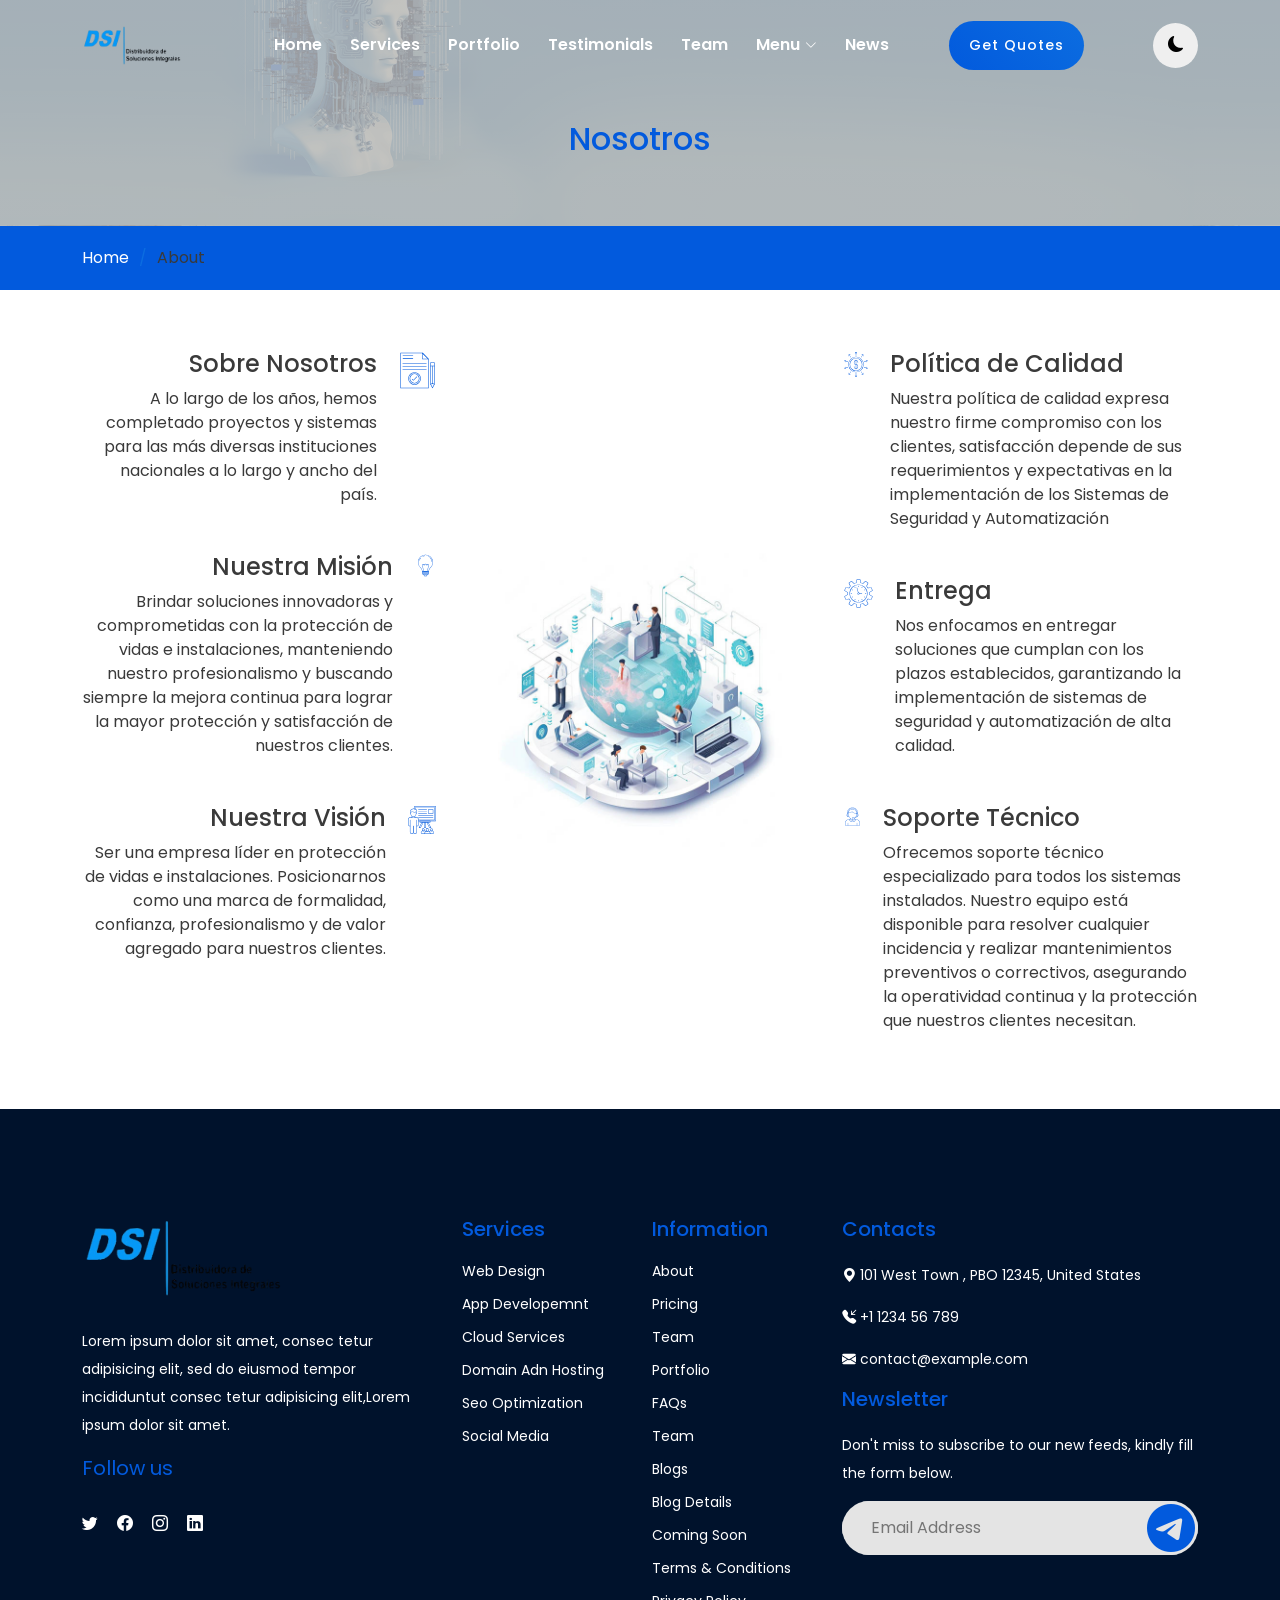
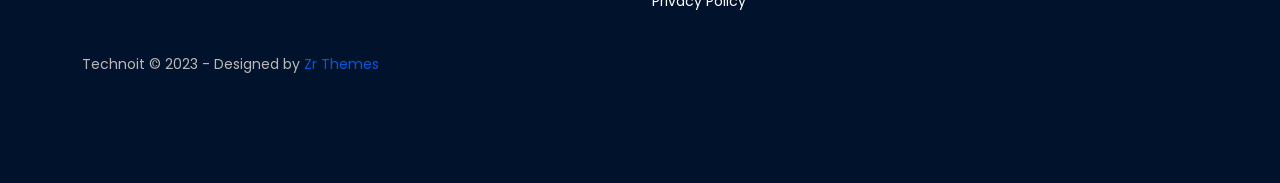
==== commit c68015ca: "nueva ver" ====
--- a/about.html
+++ b/about.html
@@ -75,8 +75,8 @@
       <div class="container position-relative">
         <div class="row d-flex justify-content-center">
           <div class="col-lg-6 text-center">
-            <h2>About Us</h2>
-            <p>Lorem ipsum dolor sit amet consectetur adipiscing elit</p>
+            <h2>Nosotros</h2>
+            <!-- <p>Lorem ipsum dolor sit amet consectetur adipiscing elit</p> -->
           </div>
         </div>
       </div>
@@ -103,8 +103,8 @@
         <div class="col-md-4 left">
           <div class="list-wrap" data-aos="fade-up" data-aos-delay="100">
             <div class="description">
-              <h4>Experience</h4>
-              <p>Ronsectetur adipiscing elit, sed do eiusmod tempor incididunt ut labore et dolore magna aliqua.</p>
+              <h4>Sobre Nosotros</h4>
+              <p>A lo largo de los años, hemos completado proyectos y sistemas para las más diversas instituciones nacionales a lo largo y ancho del país.</p>
             </div>
               <div class="icon">
                 <img src="assets/images/icons/icon-1.svg" alt="icon">
@@ -113,8 +113,8 @@
           
           <div class="list-wrap" data-aos="fade-up" data-aos-delay="400">
             <div class="description">
-              <h4>Products</h4>
-              <p>Ronsectetur adipiscing elit, sed do eiusmod tempor incididunt ut labore et dolore magna aliqua.</p>
+              <h4>Nuestra Misión</h4>
+              <p>Brindar soluciones innovadoras y comprometidas con la protección de vidas e instalaciones, manteniendo nuestro profesionalismo y buscando siempre la mejora continua para lograr la mayor protección y satisfacción de nuestros clientes.</p>
             </div>
               <div class="icon">
                 <img src="assets/images/icons/icon-2.svg" alt="icon">
@@ -124,8 +124,8 @@
           
           <div class="list-wrap" data-aos="fade-up" data-aos-delay="500">
             <div class="description">
-              <h4>Approach</h4>
-              <p>Ronsectetur adipiscing elit, sed do eiusmod tempor incididunt ut labore et dolore magna aliqua.</p>
+              <h4>Nuestra Visión</h4>
+              <p>Ser una empresa líder en protección de vidas e instalaciones. Posicionarnos como una marca de formalidad, confianza, profesionalismo y de valor agregado para nuestros clientes.</p>
             </div>
             <div class="icon">
               <img src="assets/images/icons/icon-3.svg" alt="icon">
@@ -150,8 +150,8 @@
               <img src="assets/images/icons/icon-4.svg" alt="icon">
             </div>
             <div class="description">
-              <h4>Pricing</h4>
-              <p>Ronsectetur adipiscing elit, sed do eiusmod tempor incididunt ut labore et dolore magna aliqua.</p>
+              <h4>Política de Calidad</h4>
+              <p>Nuestra política de calidad expresa nuestro firme compromiso con los clientes, satisfacción depende de sus requerimientos y expectativas en la implementación de los Sistemas de Seguridad y Automatización</p>
             </div>
          </div>
           
@@ -160,8 +160,8 @@
               <img src="assets/images/icons/icon-5.svg" alt="icon">
             </div>
             <div class="description">
-              <h4>Delivery</h4>
-              <p>Ronsectetur adipiscing elit, sed do eiusmod tempor incididunt ut labore et dolore magna aliqua.</p>
+              <h4>Entrega</h4>
+              <p>Nos enfocamos en entregar soluciones que cumplan con los plazos establecidos, garantizando la implementación de sistemas de seguridad y automatización de alta calidad.</p>
             </div>
           </div>
           
@@ -171,8 +171,8 @@
               <img src="assets/images/icons/icon-6.svg" alt="icon">
             </div>
             <div class="description">
-              <h4>Support</h4>
-              <p>Ronsectetur adipiscing elit, sed do eiusmod tempor incididunt ut labore et dolore magna aliqua.</p>
+              <h4>Soporte Técnico</h4>
+              <p>Ofrecemos soporte técnico especializado para todos los sistemas instalados. Nuestro equipo está disponible para resolver cualquier incidencia y realizar mantenimientos preventivos o correctivos, asegurando la operatividad continua y la protección que nuestros clientes necesitan. </p>
             </div>
            </div>
         </div>
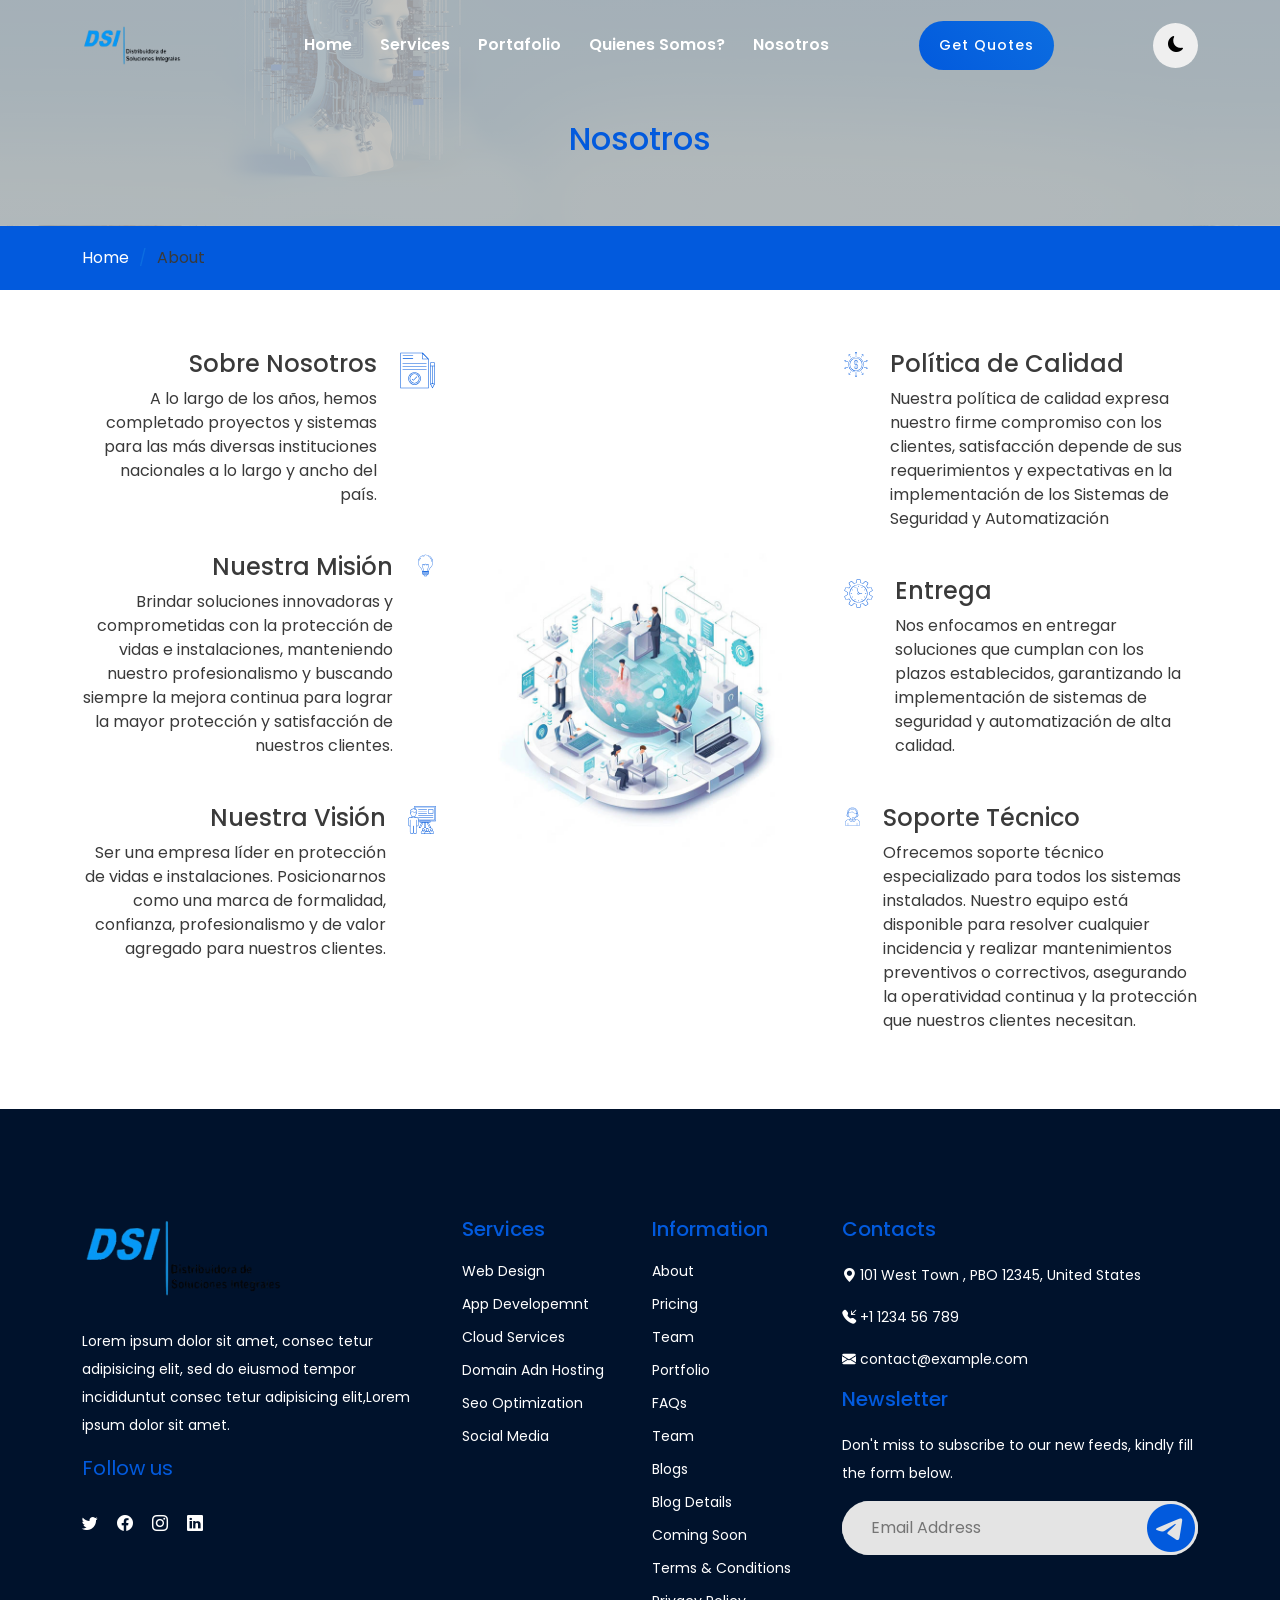
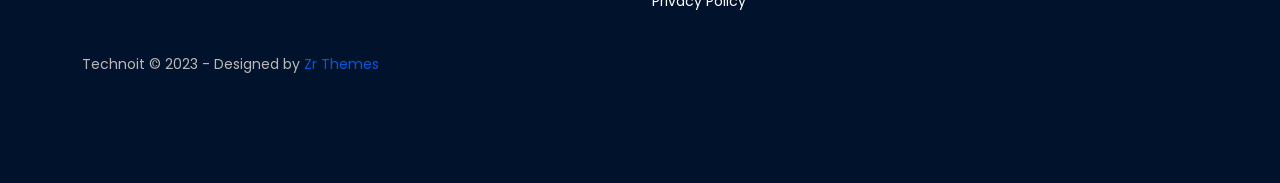
==== commit d8c3e14d: "a" ====
--- a/about.html
+++ b/about.html
@@ -44,12 +44,14 @@
         <ul>
           <li><a href="index.html" class="">Home</a></li>
           <li><a href="services.html" class="">Services</a></li>
-          <li><a href="portfolio.html" class="">Portfolio</a></li>
-          <li><a href="testimonials.html" class="">Testimonials</a></li>
-          <li><a href="team.html" class="">Team</a></li>
-          <li class="dropdown"><a href="#"><span>Menu</span> <i class="bi bi-chevron-down dropdown-indicator"></i></a>
+          <li><a href="portfolio.html" class="">Portafolio</a></li>
+          <li><a href="privacy-policy.html">Quienes Somos?</a></li>
+
+          <li><a href="about.html">Nosotros</a></li>
+
+          <!-- <li class="dropdown"><a href="#"><span>Menu</span> <i class="bi bi-chevron-down dropdown-indicator"></i></a>
             <ul>
-              <li><a href="about.html">About</a></li>
+              <li><a href="about.html">Nosotros</a></li>
               <li><a href="packages.html">Pricing</a></li>
               <li><a href="faqs.html">FAQs</a></li>
               <li><a href="privacy-policy.html">Terms &amp; Conditions</a></li>
@@ -57,8 +59,8 @@
               <li><a href="blogs.html">Blogs</a></li>
               <li><a href="blog-details.html">Blog Detail Page</a></li>
             </ul>
-          </li>
-          <li><a href="blogs.html">News</a></li>
+          </li> -->
+          <!-- <li><a href="blogs.html">News</a></li> -->
         </ul>
       </nav><!-- .navbar -->
       <a href="contact.html" class="btn-get-started hide-on-mobile">Get Quotes</a>
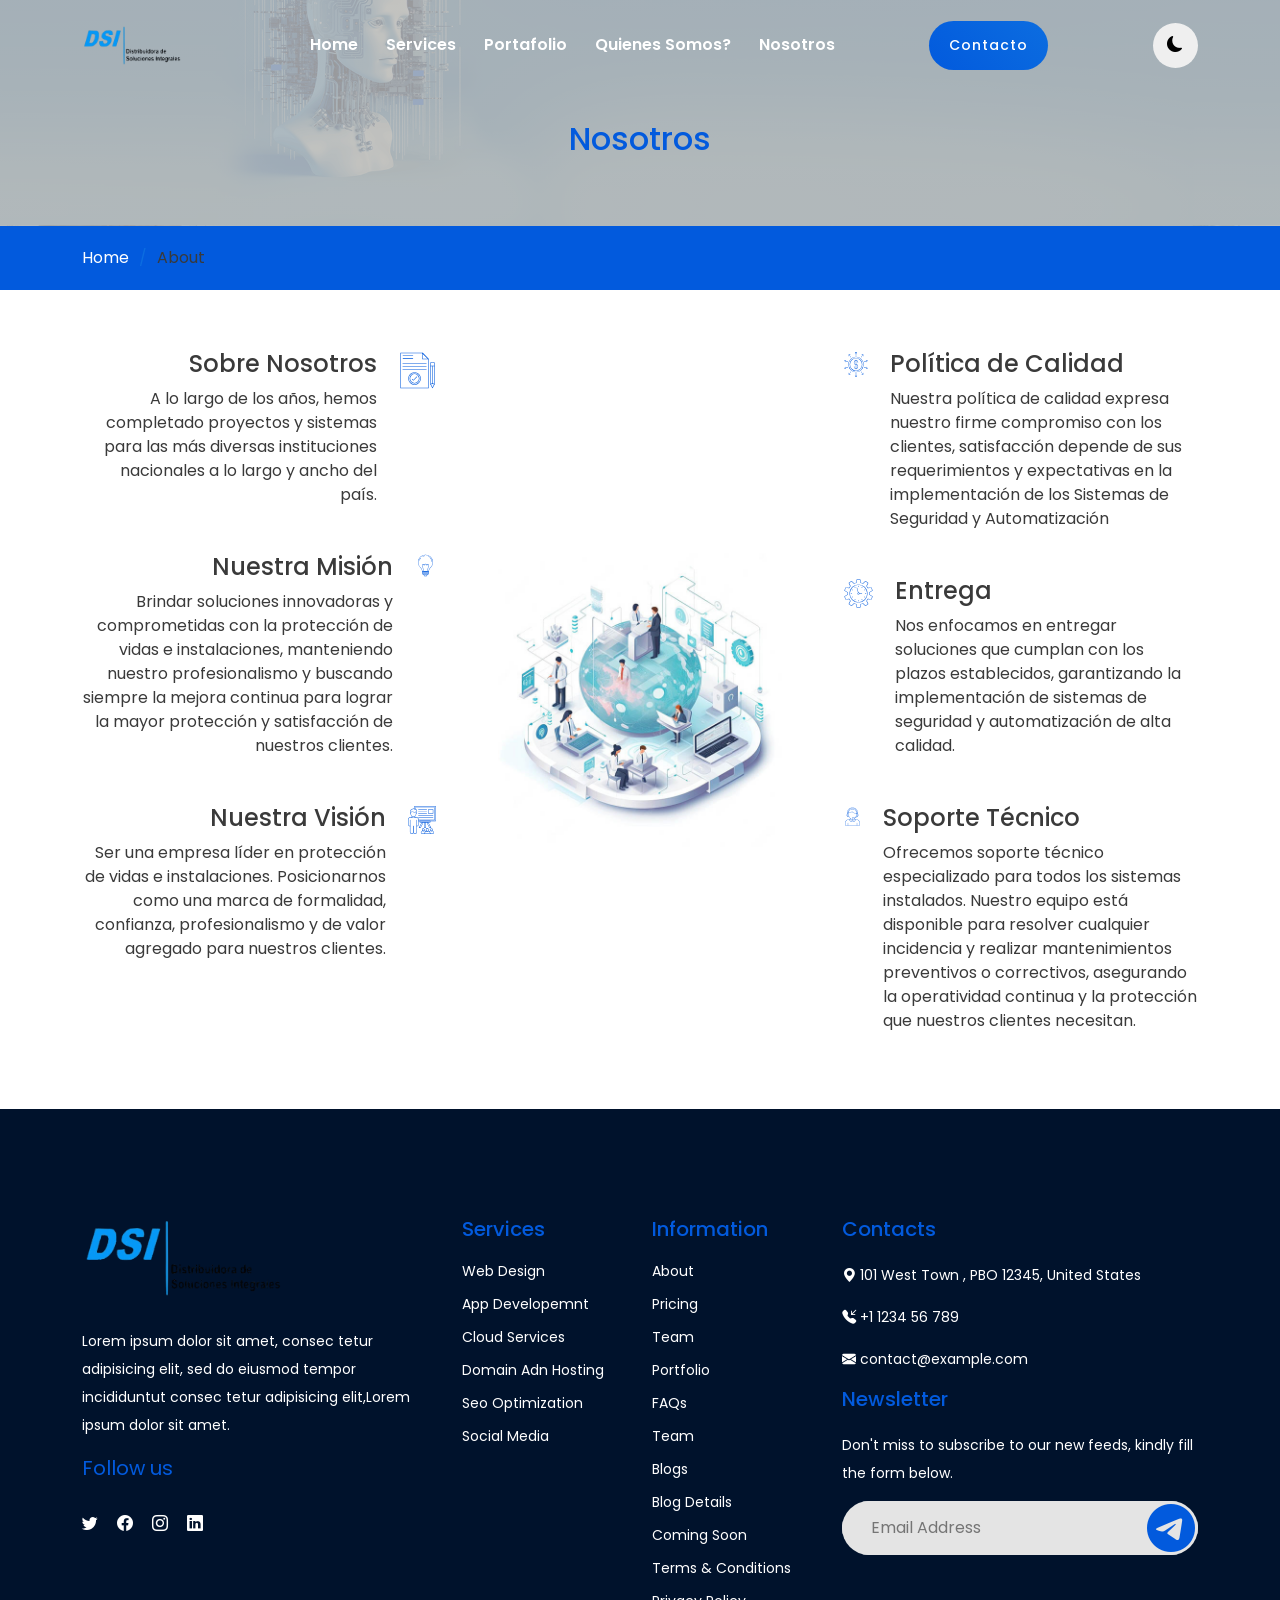
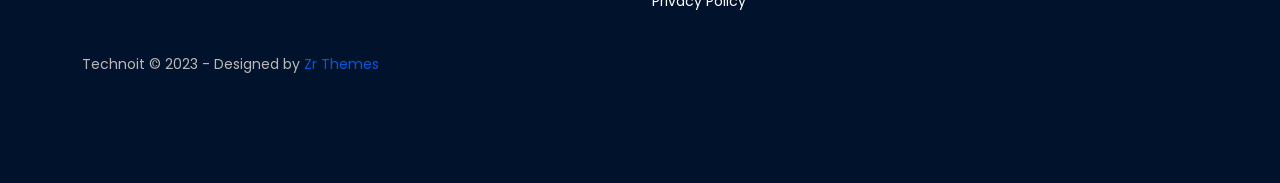
==== commit 0587213b: "a" ====
--- a/about.html
+++ b/about.html
@@ -63,7 +63,7 @@
           <!-- <li><a href="blogs.html">News</a></li> -->
         </ul>
       </nav><!-- .navbar -->
-      <a href="contact.html" class="btn-get-started hide-on-mobile">Get Quotes</a>
+      <a href="contact.html" class="btn-get-started hide-on-mobile">Contacto</a>
       <button id="darkmode-button"><i class="bi bi-moon-fill"></i></button>
       <i class="mobile-nav-toggle mobile-nav-show bi bi-list"></i>
       <i class="mobile-nav-toggle mobile-nav-hide d-none bi bi-x"></i>
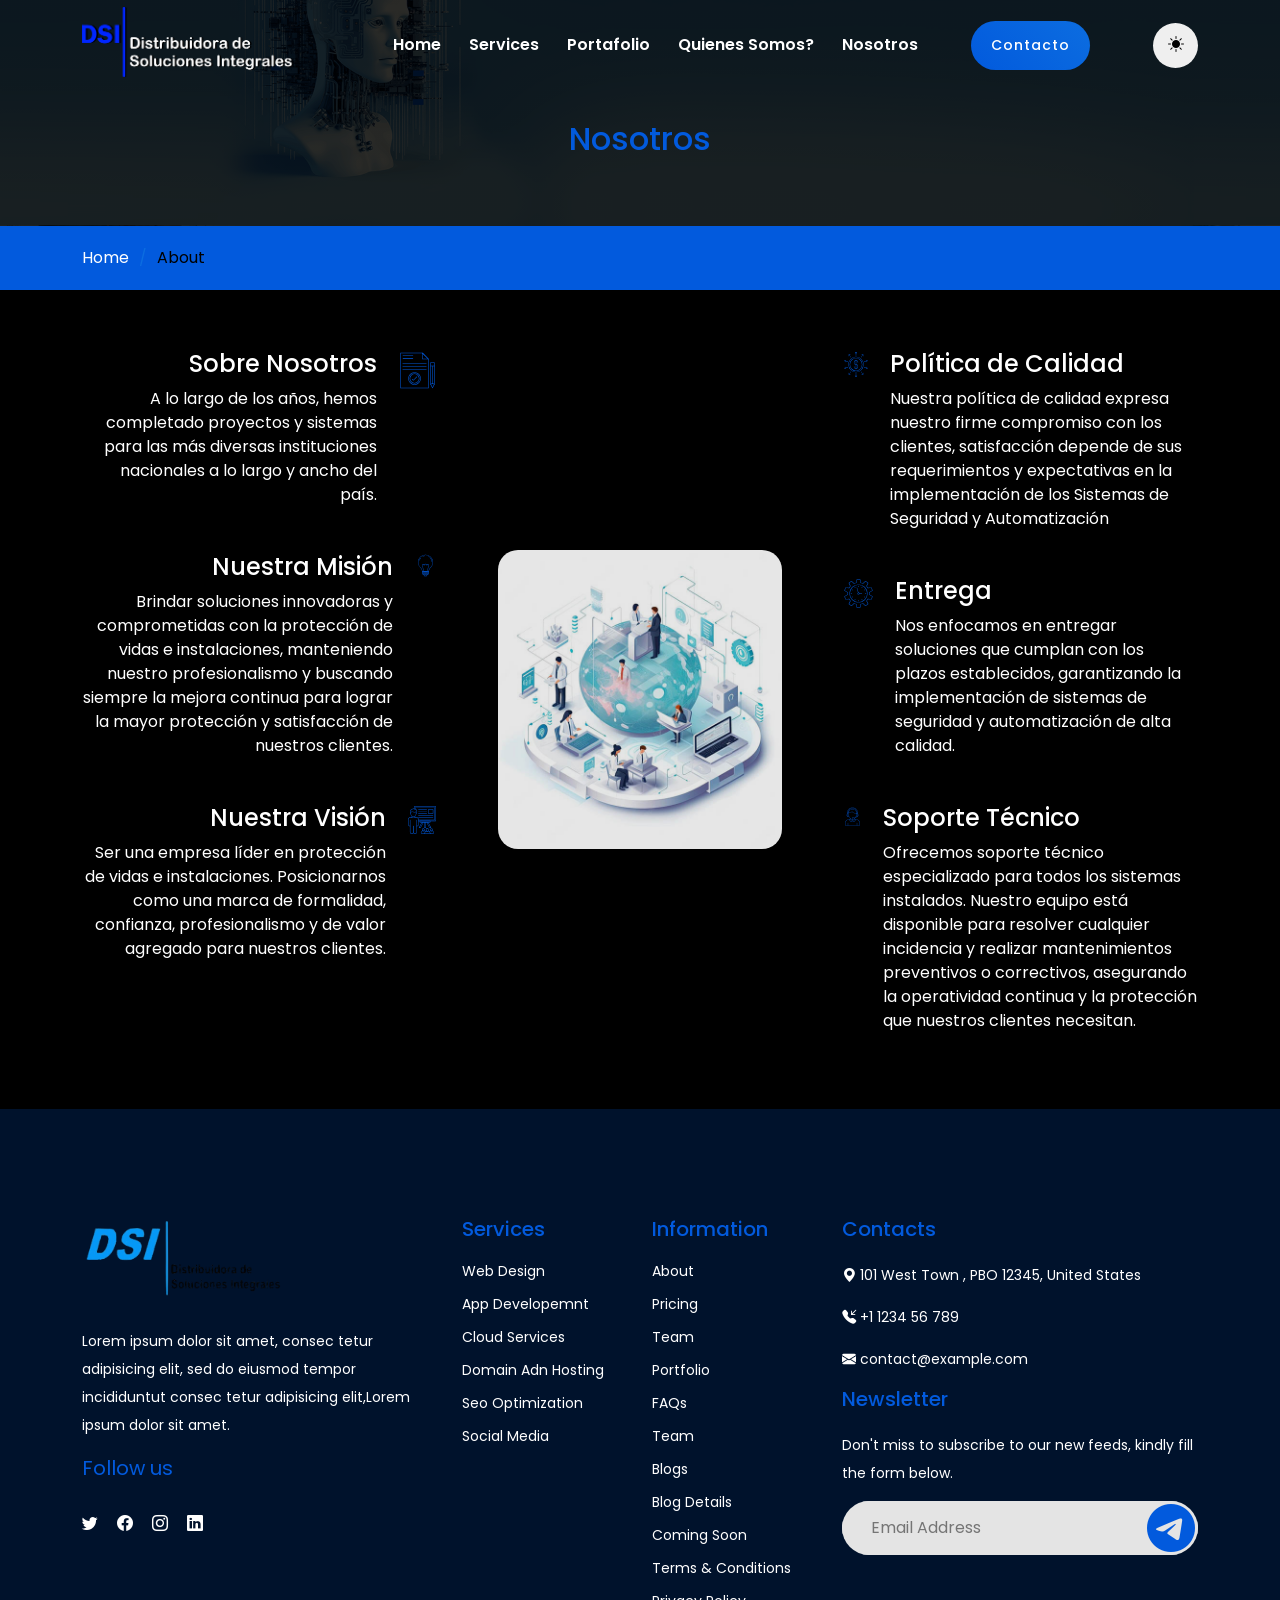
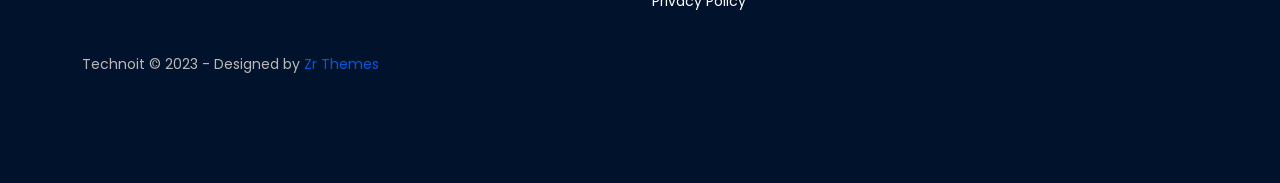
==== commit b3f5e047: "a" ====
--- a/about.html
+++ b/about.html
@@ -38,7 +38,7 @@
   <header id="header" class="header d-flex align-items-center sticked stikcy-menu">
     <div class="container-fluid container-xl d-flex align-items-center justify-content-between">
       <a href="index.html" class="logo d-flex align-items-center">
-        <img src="assets/images/logo.png" alt="logo">
+        <img src="assets/images/Logo DSI-2025_Full capas111.png" alt="logo DSI">
       </a>
       <nav id="navbar" class="navbar">
         <ul>
@@ -313,4 +313,4 @@
 
 
 
-</body></html>+</body></html>
--- a/assets/stylesheets/styles.css
+++ b/assets/stylesheets/styles.css
@@ -449,8 +449,22 @@
 }
 
 .header .logo img {
-  max-height: 40px;
-  margin-right: 6px;
+  width: 242px;
+  max-height: none;
+  height: auto;
+  margin: 0;
+  position: absolute;
+  top: -28px;
+  left: -15px;
+}
+
+.header .logo {
+  width: 230px;
+  height: 76px;
+  padding: 0;
+  overflow: hidden;
+  position: relative;
+  flex: 0 0 auto;
 }
 
 .header.stikcy-menu {
@@ -1002,36 +1016,63 @@
   padding: 90px 0;
 }
 
-.clients .swiper {
-  padding: 10px 0;
-}
-
-.clients .swiper-slide img {
+.clients-table {
+  display: grid;
+  border: 1px solid var(--border-color);
+  border-radius: 8px;
+  overflow: hidden;
+  background: var(--theme-color-dark);
+}
+
+.clients-row {
+  display: grid;
+  grid-template-columns: repeat(3, minmax(0, 1fr));
+}
+
+.clients-row + .clients-row {
+  border-top: 1px solid var(--border-color);
+}
+
+.clients-cell {
+  min-height: 150px;
+  padding: 28px;
+  display: flex;
+  align-items: center;
+  justify-content: center;
+}
+
+.clients-cell + .clients-cell {
+  border-left: 1px solid var(--border-color);
+}
+
+.clients-cell img {
+  max-height: 86px;
+  width: auto;
+  object-fit: contain;
   transition: 0.3s;
   filter: grayscale(1);
   opacity: 1;
   border-radius: 8px;
 }
 
-.clients .swiper-slide img:hover {
-  transform: scale(1.1);
-}
-
-.clients .swiper-pagination {
-  margin-top: 20px;
-  position: relative;
-}
-
-.clients .swiper-pagination .swiper-pagination-bullet {
-  width: 12px;
-  height: 12px;
-  background-color: #fff;
-  opacity: 1;
-  background-color: #ddd;
-}
-
-.clients .swiper-pagination .swiper-pagination-bullet-active {
-  background-color: var(--color-primary);
+.clients-cell img:hover {
+  transform: scale(1.06);
+}
+
+@media (max-width: 767px) {
+  .clients-row {
+    grid-template-columns: 1fr;
+  }
+
+  .clients-cell + .clients-cell {
+    border-left: 0;
+    border-top: 1px solid var(--border-color);
+  }
+
+  .clients-cell {
+    min-height: 130px;
+    padding: 24px;
+  }
 }
 
 
@@ -1569,6 +1610,17 @@
   letter-spacing: 0.7px;
   font-weight: 600;
 }
+
+.hero-logo-title {
+  margin-bottom: 24px;
+}
+
+.hero-logo {
+  width: min(980px, 100%);
+  height: auto;
+  display: block;
+}
+
 .hero span{
   color: var(--color-primary);
   font-weight: bold;
@@ -1623,6 +1675,9 @@
   }
   .hero h2 {
     font-size: 22px;
+  }
+  .hero-logo {
+    width: min(560px, 100%);
   }
   .call-to-action {
     background: url(../images/cta-bg.jpg) center left;
@@ -3532,4 +3587,4 @@
 
 .footer-menu li a:hover {
   color: #000000;
-}+}
